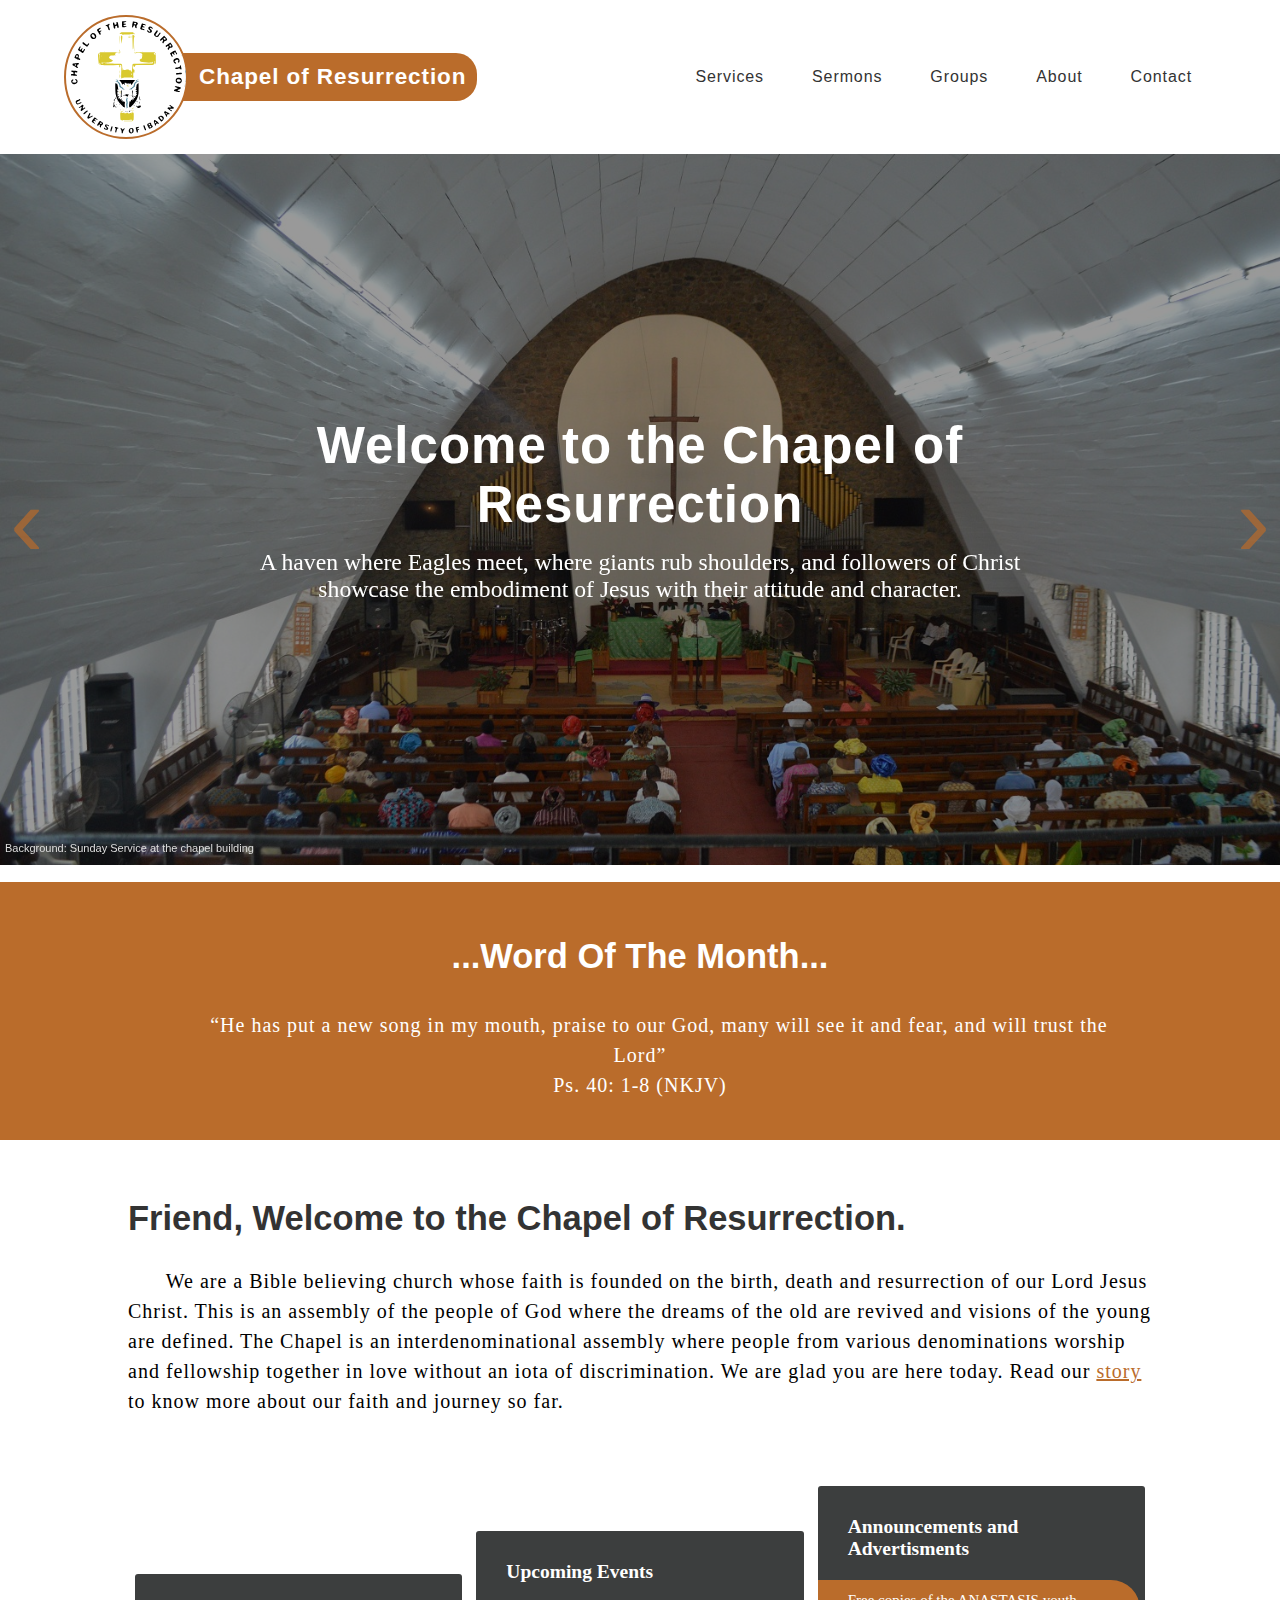
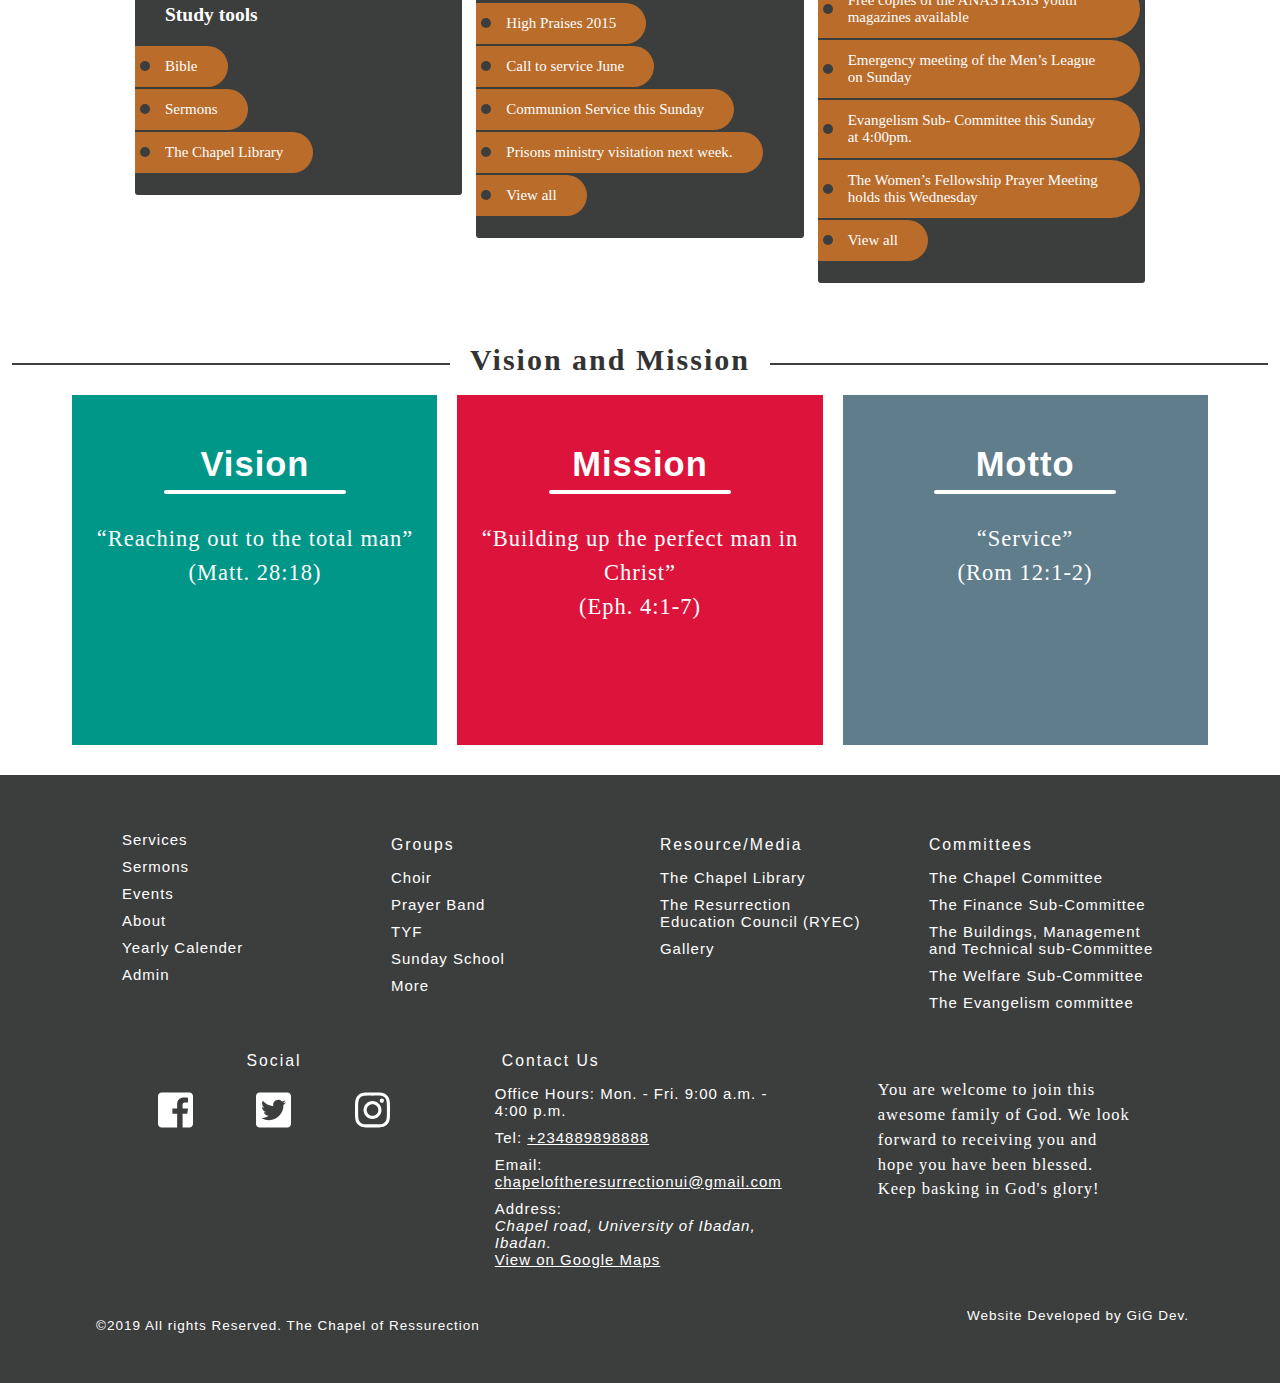
==== index.html @ 7e31c8c4 "new update to responsiveness." ====
<!DOCTYPE html>
<html lang="en">
<head>
    <meta charset="UTF-8">
    <meta name="viewport" content="width=device-width, initial-scale=1.0">
    <meta http-equiv="X-UA-Compatible" content="ie=edge">
    <link rel="icon" href="./imgs/logos/chapel-logo-transparent.png" />
    <link rel="stylesheet" href="./plugins/owlcarousel/assets/owl.carousel.css">
    <link rel="stylesheet" href="./plugins/owlcarousel/assets/owl.carousel.min.css">
    <link rel="stylesheet" href="./plugins/owlcarousel/assets/owl.theme.default.min.css">
    <link rel="stylesheet" href="./home-style.css" type="text/css" />
    <title>Home | Chapel of Resurrection</title>
</head>
<body>
    <header class="flx-box-cntr" role="banner">
        <div class="container bigger flx-box-cntr flx-just-spc-btw flx-align-c tdn">
            <a href="" id="home" class="flx-box-cntr flx-align-c tdn clr-333">
                <img src="./imgs/logos/chapel-logo-vector.svg" alt="Chapel of Resurrection's  logo" width="120px" height="auto">
                <h1>Chapel of Resurrection</h1>
            </a>

            <input type="checkbox"class="ssoc" id="nav_activator"/>
            <span class="ssoc"><label class="menu-bar" for="nav_activator"></label></span>

            <nav id="main-nav"> 
                <ul class="flx-box-cntr">
                    <li><a href="./services/services.html">Services</a></li>
                    <li><a href="./sermons/sermons.html">Sermons</a></li>
                    <li><a href="./groups/groups.html">Groups</a></li>
                    <li><a href="./about/about.html">About</a></li>
                    <li><a href="#contact">Contact</a></li>
                </ul>
            </nav>
        </div>
    </header>

    <main>
        <section id="intro-banner" class="owl-carousel flx-box-cntr pos-rel">
            <div class="slide-item flx-box-cntr" id="intro-welcome">
                <div class="container mrgn-aut tac">
                        <h2 class="clr-white fz-4 sigma pos-rel mrgn-aut ltr-spc-1">Welcome to the Chapel of Resurrection</h2>
                        <p class="mrgn-aut">A haven where Eagles meet, where giants rub shoulders, and followers of Christ showcase the embodiment of Jesus with their attitude and character.</p>
                </div>
                <div class="image-info">
                    <p>Background: Sunday Service at the chapel building</p>
                </div>
            </div>
            <div class="slide-item flx-box-cntr" id="intro-faith">
                <div class="container bigger flx-box-cntr flx-align-c flx-just-spc-btw flx-dir-row in-flx-grw-1">
                    <div class="message mx-wid-50">
                        <h2>Our Faith...</h2>
                        <p class="pos-rel">We are a Bible believing church whose faith is founded on the birth, death, and resurrection of our Lord Jesus Christ. <a href="#welcome-message" class="">Read more below.</a><img src="./imgs/svgs/long-arrow-alt-down.svg" alt="go down" height="20px" /></p>
                    </div>
    
                    <div class="intro-extra basic-padd-20">
                        <table class="quicksand">
                            <thead>
                                <tr>
                                    <th class="fz-2">Services</th>
                                </tr>
                            </thead>
    
                            <tbody>
                                <tr>
                                    <th>Sunday</th>
                                    <td>07:30 a.m. - Holy Communion Service<br />10:00 a.m. - Morning Service<br />04:30 p.m. - Boys’ & Girls’ Brigade Meeting<br />05:00 p.m. - Evening Service in Yoruba</td>
                                </tr>
                                <tr>
                                    <th>Monday</th>
                                    <td>06:30 p.m. - Choir Pratice</td>
                                </tr>
                                <tr>
                                    <th>Tuesday</th>
                                    <td>05:00 p.m. - Bible Study(Youth)<br />05:00 p.m. - Intercessory Prayer Band Meeting</td>
                                </tr>
                                <tr>
                                    <th>Wednesday</th>
                                    <td>04:30 p.m. - Boys’ &Girls’ Brigade Meeting<br />06:00 p.m. - Corporate Prayer Meeting</td>
                                </tr>
                                <tr>
                                    <th>Friday</th>
                                    <td>04:00 p.m. - The Youth Forum Activity Sub-Group Meetings<br />06:00 p.m. - Choir Practice<br />11:00 p.m. - Night Vigil (Last Friday of the Month)</td>
                                </tr>
                                <tr>
                                    <th>Saturday</th>
                                    <td>03:30 p.m. - The Youth Forum Corporate Fellowship<br />05:00 p.m. - The Guild of Ushers Meeting</td>
                                </tr>
                            </tbody>
                        </table>
                    </div>

                    <div class="image-info">
                        <p>Background: Mummy Adelowo teaching the Church during a Bible study session</p>
                    </div>
                </div>
            </div>
            <div class="slide-item flx-box-cntr" id="intro-services">
                <div class="container bigger flx-box-cntr flx-align-c flx-just-spc-btw tdn in-flx-grw-1">
                    <div class="message">
                        <h2>Service</h2>
                        <p> The motto of the Chapel is &ldquo;Service&rdquo; (Rom 12:1-2). Service has been the driving force of our church community for many years now. Here are some of groups and societies under our banner.</p>
                    </div>
        
                    <div class="intro-extra basic-padd-20 quicksand" id="groups-list">
                        <h3 class="fz-2">Ministry Groups</h3>
                        <ul class="flx-box-cntr">
                            <li><a href="#">Choir</a></li>
                            <li><a href="#">Prisons</a></li>
                            <li><a href="#">Welfare</a></li>
                            <li><a href="#">Soccial Affairs</a></li>
                            <li><a href="#">Women’s Fellowship</a></li>
                            <li><a href="#">The Youth Forum</a></li>
                        </ul>
                        <h3 class="fz-2">Societies</h3>
                        <ul class="flx-box-cntr">
                            <li><a href="#">The Youth Forum</a></li>
                            <li><a href="#">The Sunday School</a></li>
                            <li><a href="#">The Women’s League</a></li>
                            <li><a href="#">The Men’s League</a></li>
                            <li><a href="#">The Resurrection Lilies</a></li>
                            <li><a href="#">The Resurrection Morning Star</a></li>
                            <li><a href="#">The Women’s Fellowship</a></li>
                            <li><a href="#">The Army of God Against Bribery and Corruption</a></li>
                            <li><a href="#">Egbe Oore-Ofe Jesu</a></li>
                            <!-- <li><a href="#"></a></li>
                            <li><a href="#"></a></li> -->
                        </ul>
                    </div>

                    <div class="image-info">
                        <p>Background: Choristers singing during choir practice</p>
                    </div>
                </div>
            </div>
        </section>
        <section id="season-word" class="basic-padd-20 bg-pri-clr clr-white tac">
            <div class="container">
                <h3 class="heading">...Word Of The Month...</h3>
                <p class="article quicksand">&ldquo;He has put a new song in my mouth, praise to our God, many will see it and fear, and will trust the Lord&rdquo;<br />Ps. 40: 1-8 (NKJV)</p>
            </div>
        </section>
        <article id="welcome-message" class="padd-top-bottom-30">
            <div class="container">
                    <h2 class="fz-2-3 clr-333 ">Friend, Welcome to the Chapel of Resurrection.</h2>
                    <p class="article ">We are a Bible believing church whose faith is founded on the birth, death and resurrection of our Lord Jesus Christ. This is an assembly of the people of God where the dreams of the old are revived and visions of the young are defined. The Chapel is an interdenominational assembly where people from various denominations worship and fellowship together in love without an iota of discrimination. We are glad you are here today. Read our <a href="./about.html">story</a> to know more about our faith and journey so far.</p> 
            </div>
        </article>
        <section id="section-blocks">
            <div class="container flx-box-cntr flx-just-spc-arnd flx-align-c in-flx-grw-1 tdn quicksand">
                <div class="card">
                    <h3 class="quicksand">Study tools</h3>
                    <nav class="section-blocks-navs">
                        <ul>
                            <li><a href="#">Bible</a></li>
                            <li><a href="#">Sermons</a></li>
                            <li><a href="#">The Chapel Library</a></li>
                        </ul>
                    </nav>
                </div>
                <div class="card">
                        <h3 class="quicksand">Upcoming Events</h3>
                        <nav class="section-blocks-navs">
                            <ul>
                                <li><a href="#">High Praises 2015</a></li>
                                <li><a href="#">Call to service June</a></li>
                                <li><a href="#">Communion Service this Sunday</a></li>
                                <li><a href="#">Prisons ministry visitation next week.</a></li>
                                <li><a href="#">View all</a></li>
                            </ul>
                        </nav>
                </div>
                <div class="card">
                        <h3 class="quicksand">Announcements and Advertisments</h3>
                        <nav class="section-blocks-navs">
                            <ul>
                                <li><a href="#">Free copies of the ANASTASIS youth magazines available</a></li>
                                <li><a href="#">Emergency meeting of the Men’s League on Sunday</a></li>
                                <li><a href="#">Evangelism Sub- Committee this Sunday at 4:00pm.
                                </a></li>
                                <li><a href="#">The Women’s Fellowship Prayer Meeting holds this Wednesday</a></li>
                                <li><a href="#">View all</a></li>
                            </ul>
                        </nav>
                </div>
            </div>
        </section>        
    </main>

    <aside id="mission-banner" class="basic-padd-20 pos-rel" role="banner">
        <div class="container tac clr-white">
            <h2>Vision and Mission</h2>
            <div class="flx-box-cntr flx-jstf-c in-flx-grw-1 tdn">
                <div class="boxes flx-bas-30" id="vision">
                    <h3>Vision</h3>
                    <p class="article">&ldquo;Reaching out to the total man&rdquo;<br /> (Matt. 28:18) </p>
                    <p id="" class="article mission-description">Lorem ipsum dolor sit amet consectetur adipisicing elit. Consequatur tempore facilis cupiditate tenetur iusto, a officiis officia</p>
                </div>
                <div class="boxes flx-bas-30" id="mission">
                    <h3>Mission</h3>
                    <p class="article">&ldquo;Building up the perfect man in Christ&rdquo;<br /> (Eph. 4:1-7) </p>
                    <p class="article mission-description">Lorem ipsum dolor sit amet consectetur adipisicing elit. Libero adipisci ab incidunt unde ducimus corrupti sint tempore sequi vero impedit.</p>
                </div>
                <div class="boxes flx-bas-30" id="motto">
                    <h3>Motto</h3>
                    <p class="article">&ldquo;Service&rdquo;<br /> (Rom 12:1-2)</p>
                    <p class="article mission-description">Service has been the driving force of our church community for many years now. Lorem ipsum dolor sit amet consectetur. </p>
                </div>
            </div>
        </div>
    </aside>

    <footer>
        <div class="container bigger tdn">
            <div>
                <nav>
                    <ul class="flx-box-cntr flx-just-spc-btws">
                        <li class="nav-block">
                            <ul>
                                <li><a href="./services/services.html">Services</a></li>
                                <li><a href="./sermons/sermons.html">Sermons</a></li>
                                <li><a href="./events/events.html">Events</a></li>
                                <li><a href="./about/about.html">About</a></li>
                                <li><a href="./about/yearly-calender.html">Yearly Calender</a></li>
                                <li><a href="./admin/admin.html">Admin</a></li>
                            </ul>
                        </li>
                        <li class="nav-block">
                            <h4>Groups</h4>
                            <ul>
                                <li><a href="./groups/choir.html">Choir</a></li>
                                <li><a href="./groups/prayer-band.html">Prayer Band</a></li>
                                <li><a href="./groups/tyf.html">TYF</a></li>
                                <li><a href="./groups/sunday-school.html">Sunday School</a></li>
                                <li><a href="./groups/groups.html">More</a></li>
                            </ul>
                        </li>
                        <li class="nav-block">
                            <h4>Resource/Media</h4>
                            <ul>
                                <li><a href="./media/library.html">The Chapel Library</a></li>
                                <li><a href="./media/ryec.html">The Resurrection Education Council (RYEC)</a></li>
                                <li><a href="./media/gallery.html">Gallery</a></li>
                            </ul>
                        </li>
                        <li class="nav-block">
                            <h4>Committees</h4>
                            <ul>
                                <li><a href="./commitees/chapel-commitee.html">The Chapel Committee</a></li>
                                <li><a href="./commitees/finance-commitee.html">The Finance Sub-Committee</a></li>
                                <li><a href="./commitees/bmtc.html">The Buildings, Management and Technical sub-Committee</a></li>
                                <li><a href="./commitees/welfare-commiteee.html">The Welfare Sub-Committee</a></li>
                                <li><a href="./commitees/evangelism-commitee.html">The Evangelism committee</a></li>
                            </ul>
                        </li>
                    </ul>
                </nav>
                <ul class="flx-box-cntr flx-just-spc-arnd" id="social-contact-message">
                    <li id="social">
                        <h4 class="tac">Social</h4>
                        <ul class="flx-box-cntr flx-just-spc-arnd">
                            <li id="facebook">
                                <a href="#">
                                    <svg xmlns="http://www.w3.org/2000/svg"  viewBox="0 0 448 512" width="35px"><path d="M448 80v352c0 26.5-21.5 48-48 48h-85.3V302.8h60.6l8.7-67.6h-69.3V192c0-19.6 5.4-32.9 33.5-32.9H384V98.7c-6.2-.8-27.4-2.7-52.2-2.7-51.6 0-87 31.5-87 89.4v49.9H184v67.6h60.9V480H48c-26.5 0-48-21.5-48-48V80c0-26.5 21.5-48 48-48h352c26.5 0 48 21.5 48 48z"/></svg>
                                </a>
                            </li>
                            <li id="twitter">
                                <a href="#">
                                    <svg xmlns="http://www.w3.org/2000/svg" viewBox="0 0 448 512" width="35px"><path d="M400 32H48C21.5 32 0 53.5 0 80v352c0 26.5 21.5 48 48 48h352c26.5 0 48-21.5 48-48V80c0-26.5-21.5-48-48-48zm-48.9 158.8c.2 2.8.2 5.7.2 8.5 0 86.7-66 186.6-186.6 186.6-37.2 0-71.7-10.8-100.7-29.4 5.3.6 10.4.8 15.8.8 30.7 0 58.9-10.4 81.4-28-28.8-.6-53-19.5-61.3-45.5 10.1 1.5 19.2 1.5 29.6-1.2-30-6.1-52.5-32.5-52.5-64.4v-.8c8.7 4.9 18.9 7.9 29.6 8.3a65.447 65.447 0 0 1-29.2-54.6c0-12.2 3.2-23.4 8.9-33.1 32.3 39.8 80.8 65.8 135.2 68.6-9.3-44.5 24-80.6 64-80.6 18.9 0 35.9 7.9 47.9 20.7 14.8-2.8 29-8.3 41.6-15.8-4.9 15.2-15.2 28-28.8 36.1 13.2-1.4 26-5.1 37.8-10.2-8.9 13.1-20.1 24.7-32.9 34z"/></svg>
                                </a>
                            </li>
                            <li id="instagram">
                                <a href="#">
                                    <svg xmlns="http://www.w3.org/2000/svg" viewBox="0 0 448 512" width="35px"><path d="M224.1 141c-63.6 0-114.9 51.3-114.9 114.9s51.3 114.9 114.9 114.9S339 319.5 339 255.9 287.7 141 224.1 141zm0 189.6c-41.1 0-74.7-33.5-74.7-74.7s33.5-74.7 74.7-74.7 74.7 33.5 74.7 74.7-33.6 74.7-74.7 74.7zm146.4-194.3c0 14.9-12 26.8-26.8 26.8-14.9 0-26.8-12-26.8-26.8s12-26.8 26.8-26.8 26.8 12 26.8 26.8zm76.1 27.2c-1.7-35.9-9.9-67.7-36.2-93.9-26.2-26.2-58-34.4-93.9-36.2-37-2.1-147.9-2.1-184.9 0-35.8 1.7-67.6 9.9-93.9 36.1s-34.4 58-36.2 93.9c-2.1 37-2.1 147.9 0 184.9 1.7 35.9 9.9 67.7 36.2 93.9s58 34.4 93.9 36.2c37 2.1 147.9 2.1 184.9 0 35.9-1.7 67.7-9.9 93.9-36.2 26.2-26.2 34.4-58 36.2-93.9 2.1-37 2.1-147.8 0-184.8zM398.8 388c-7.8 19.6-22.9 34.7-42.6 42.6-29.5 11.7-99.5 9-132.1 9s-102.7 2.6-132.1-9c-19.6-7.8-34.7-22.9-42.6-42.6-11.7-29.5-9-99.5-9-132.1s-2.6-102.7 9-132.1c7.8-19.6 22.9-34.7 42.6-42.6 29.5-11.7 99.5-9 132.1-9s102.7-2.6 132.1 9c19.6 7.8 34.7 22.9 42.6 42.6 11.7 29.5 9 99.5 9 132.1s2.7 102.7-9 132.1z"/></svg>
                                </a>
                            </li>
                        </ul>
                    </li>
                    <li  id="contact">
                        <ul>
                            <h4 class="">Contact Us</h4>
                            <li>Office Hours: Mon. -  Fri. 9:00 a.m. - 4:00 p.m.</li>
                            <li>Tel: <a href="tel:+234889898888" class="tdu">+234889898888</a></li>
                            <li>Email: <a href="mailto:chapeloftheresurrectionui@gmail.com" target="_blank">chapeloftheresurrectionui@gmail.com</a></li>
                            <li>Address: <address>Chapel road, University of Ibadan, Ibadan.</address><a href="https://goo.gl/maps/64yTCGgYAiYQZiry5" target="_blank" class="tdu">View on Google Maps</a></li>
                        </ul>
                    </li>
                    <li id="footer-message">
                        <p class="quicksand">You are welcome to join this awesome family of God. We look forward to receiving you and hope you have been blessed. Keep basking in God's glory!</p>
                    </li>
                </ul>
                <div id="copyright">
                    <ul class="flx-box-cntr flx-just-spc-btw pos-rel">
                        <li id="developer-contact"><a href="#">Website Developed by GiG Dev.</a></li>
                        <li>&copy;2019 All rights Reserved. The Chapel of Ressurection</li>
                    </ul>
                </div>
            </div>
        </div>
        <script src="./plugins/owlcarousel/jquery.min.js"></script>
        <script src="./plugins/owlcarousel/owl.carousel.min.js"></script>
        <script src="./plugins/owlcarousel/owl.animate.js"></script>
        <script>
            $(document).ready(function(){
                $(".owl-carousel").owlCarousel();
            });
            $('.owl-carousel').owlCarousel({
                margin:0,
                loop:true,
                autoWidth:true,
                items:1,
                dots:true,
                mouseDrag: false,
                autoplay: false,
                autoplaySpeed: .2,
                autoplayTimeout: 7000,
                autoplayHoverPause:true,
                // fluidSpeed:true,
                animateOut: 'fadeOut',
                // smartSpeed: 4500,
                startPosition: "#intro-faith",
                nav:true,
                dots:true
            })
        </script>
    </footer>
</body>
</html>
---- home-style.css ----
@import url("./styles/header-footer-style.css");
@import url("./styles/universal-style.css");
@import url("./styles/typography.css");

#intro-banner {
    padding: 0;
    color: white;
    /* min-height: 73vh; */
    /* min-height: 73vh;
    max-height: 75vh; */
}
.slide-item {
    width: 100vw;
    /* min-height: 73vh; */
    /* max-height: 75vh; */
    height: 100%;
    /* padding: 20px 0; */
    padding: 0;
    background-blend-mode: saturation;
    background-size: cover;
    /* background-image: linear-gradient(45deg, cadetblue, teal); */
    background-color: rgba(0,0,0,.4);
    background-position: center;
    z-index: 2;
    position: absolute;
    top: 0;bottom: 0;
    right: 0; left: 0;
}

.slide-item h2 {
    font-size: 3em;
}

.slide-item p {
    font-family: quicksand;
    font-size: 1.58em;
    max-width: 800px;
}

.slide-item#intro-welcome {
    background-image: url("./imgs/sunday-service.JPG");
}

.slide-item#intro-faith {
    background-image: url("./imgs/bible-study-session.JPG");
}

.slide-item#intro-services {
    background-image: url("./imgs/choir-practice-session.JPG");
}

/* .slide-item:nth-of-type(1) .container {
    padding-right: 50px;
} */

.slide-item:nth-of-type(1) h2{
    max-width: 700px;
    padding-bottom: 15px;
    font-size: 3.4em;
}

.slide-item:not(#intro-welcome) .message {
    max-width: 43%;
    /* height: 100%; */
}

.slide-item:not(#intro-welcome) h2 {
    display: inline-block;
    padding: 0;
    margin: 0;
    letter-spacing: 1px;
}

.slide-item:not(#intro-welcome) h3 {
    display: inline-block;
    margin-top: 10px;
    margin-bottom: 10px;
    /* box-shadow: 0 7px 0 white; */
}

.slide-item .intro-extra {
    background: rgba(0, 0, 0, .45);
    border-radius: 10px;
    max-width: 610px;
}

.slide-item table {
    line-height: 30px;
}

.slide-item table td {
    padding: 5px;
}

.slide-item .intro-extra {
    font-size: 110%;
    
}

.slide-item table thead th {
    font-weight: 50;
    padding-bottom: 20px;
}

.slide-item table tbody tr:nth-child(odd) {
    background: rgba(888,888,888,.1);
}

.slide-item #groups-list a {
    display: inline-block;
    padding: 10px 20px;
    margin: 5px;
    border: 2px solid white;
    border-radius: 15px;
}

.slide-item #groups-list a:hover {
    color: var(--pri-clr);
    background: white;
}

.slide-item .intro-extra#groups-list,
.slide-item#intro-faith .intro-extra {
    flex-basis: 47%;
}

img[alt="go down"] {
    /* animation: point-down 1s ease-in-out infinite; */
    transition: all ease-in-out 250ms;
    padding-left: 10px;
    display: inline-block !important;
    width: auto !important;
    height: .8em;
    position: absolute;
    margin-top: 7px;
}

a:hover+img[alt="go down"] {
    animation: point-down 1s ease-in-out infinite;
}

.image-info {
    position: absolute;
    bottom: 0; left: 5px;
    font-family: sans-serif;
}

.image-info p {
    font-size: 11px;
    /* letter-spacing: 1px; */
    font-weight: lighter;
    font-family: sans-serif;
    text-orientation: italic;
    color: #ddd;
}

@keyframes point-down {
    0% {
        margin-top: 10px;
    }

    50% {
        margin-top: -2px;
    }

    100% {
        margin-top: 10px;
    }
}

/* Owl carousel plugin Modification */

.owl-carousel .owl-item {
    min-height: 79vh !important;
    width: 100vw !important;
}

.owl-nav {
    position: absolute;
    top: 49%;
    color: var(--pri-clr);
    font-size: 100px;
    line-height: 20px;
    display: flex;
    width: 100%;
    justify-content: space-between;
    padding: 0 10px;
    box-sizing: border-box;
    height: 0;
    opacity: .7;
}

.owl-nav button:hover span {
    color: #ff9800;
    transition: color ease-in-out 250ms;
}

.owl-nav button:focus {
    outline: none;
}

/* section blocks */
#section-blocks .container h3{
    font-size: 1.3em;
    margin-top: 0;
    padding: 30px;
    padding-bottom: 0px;
}

#section-blocks .container>* {
    flex-basis: 23%;
    color: white;
    background: var(--sec-clr);
    margin: 0 7px;
    margin-bottom: 10px;
    transition: all ease-in-out 250ms;
    border-radius: 3px;
    flex-shrink: 2;
    min-width: 240px;
}

#section-blocks .container>*:nth-child(3) {
    flex-shrink: 4;
    min-width: 300px;
}

#section-blocks .container a {
    display: inline-block;
    padding: 12px 30px;
    padding-right: 30px;
    border-radius: 0px 10000px 10000px 0;
    margin-bottom: 2px;
    max-width: 80%;
}

#section-blocks .container nav {
    padding-bottom: 20px;
}

#section-blocks .container nav li a {
    color: white;
    background: var(--pri-clr);
    position: relative;
}

#section-blocks .container nav li a:hover {
    background: unset;
}

#section-blocks .container a::before {
    content: "";
    position: absolute;
    top: 45%; left: 5px;
    top: calc(50% - 5px);
    width: 10px;
    height: 10px;
    background: var(--sec-clr);
    border-radius: 100%;
    transition: inherit;
}

#section-blocks .container nav li a:hover::before {
    background: var(--pri-clr);
}

@media(max-width: 1200px) {
    body {
        font-size: 14px;
    }

    header .container.bigger {
        width: 95%;
    }

    header nav li a {
        padding: 16px;
    }

    #intro-banner .container.bigger {
        width: 93%;
    }
    .slide-item .intro-extra {
        padding: 10px;
    }

    .slide-item #groups-list a {
        padding: 10px 15px;
    }

    .slide-item:nth-of-type(1) h2 {
        font-size: 3em;
    }

    .slide-item table {
        line-height: 25px;
    }
}

@media(max-width: 1000px) {
    #intro-banner .container {
        flex-direction: column;
        justify-content: center;
    }

    #intro-banner .container>* {
        flex-grow: unset;
    }

    .slide-item:not(#intro-welcome) .message {
        max-width: 90%;
    }

    .slide-item .message {
        text-align: center;
        font-size: .7em;
    }

    .slide-item .intro-extra {
        max-width: unset;
    }    

    #section-blocks .container {
        align-items: stretch;
    }
}

@media(max-width: 768px)  {
    .container {
        width: 93%;
    }
}

@media(max-width: 650px) {
    .slide-item .intro-extra {
        display: none;
    }

    .slide-item .message {
        text-align: center;
        font-size: unset;
    }

    .owl-carousel .owl-item {
        min-height: 55vh !important;
    }

    .owl-nav {
        padding: 0 2px;
        /* font-size: 16px; */
    }
}
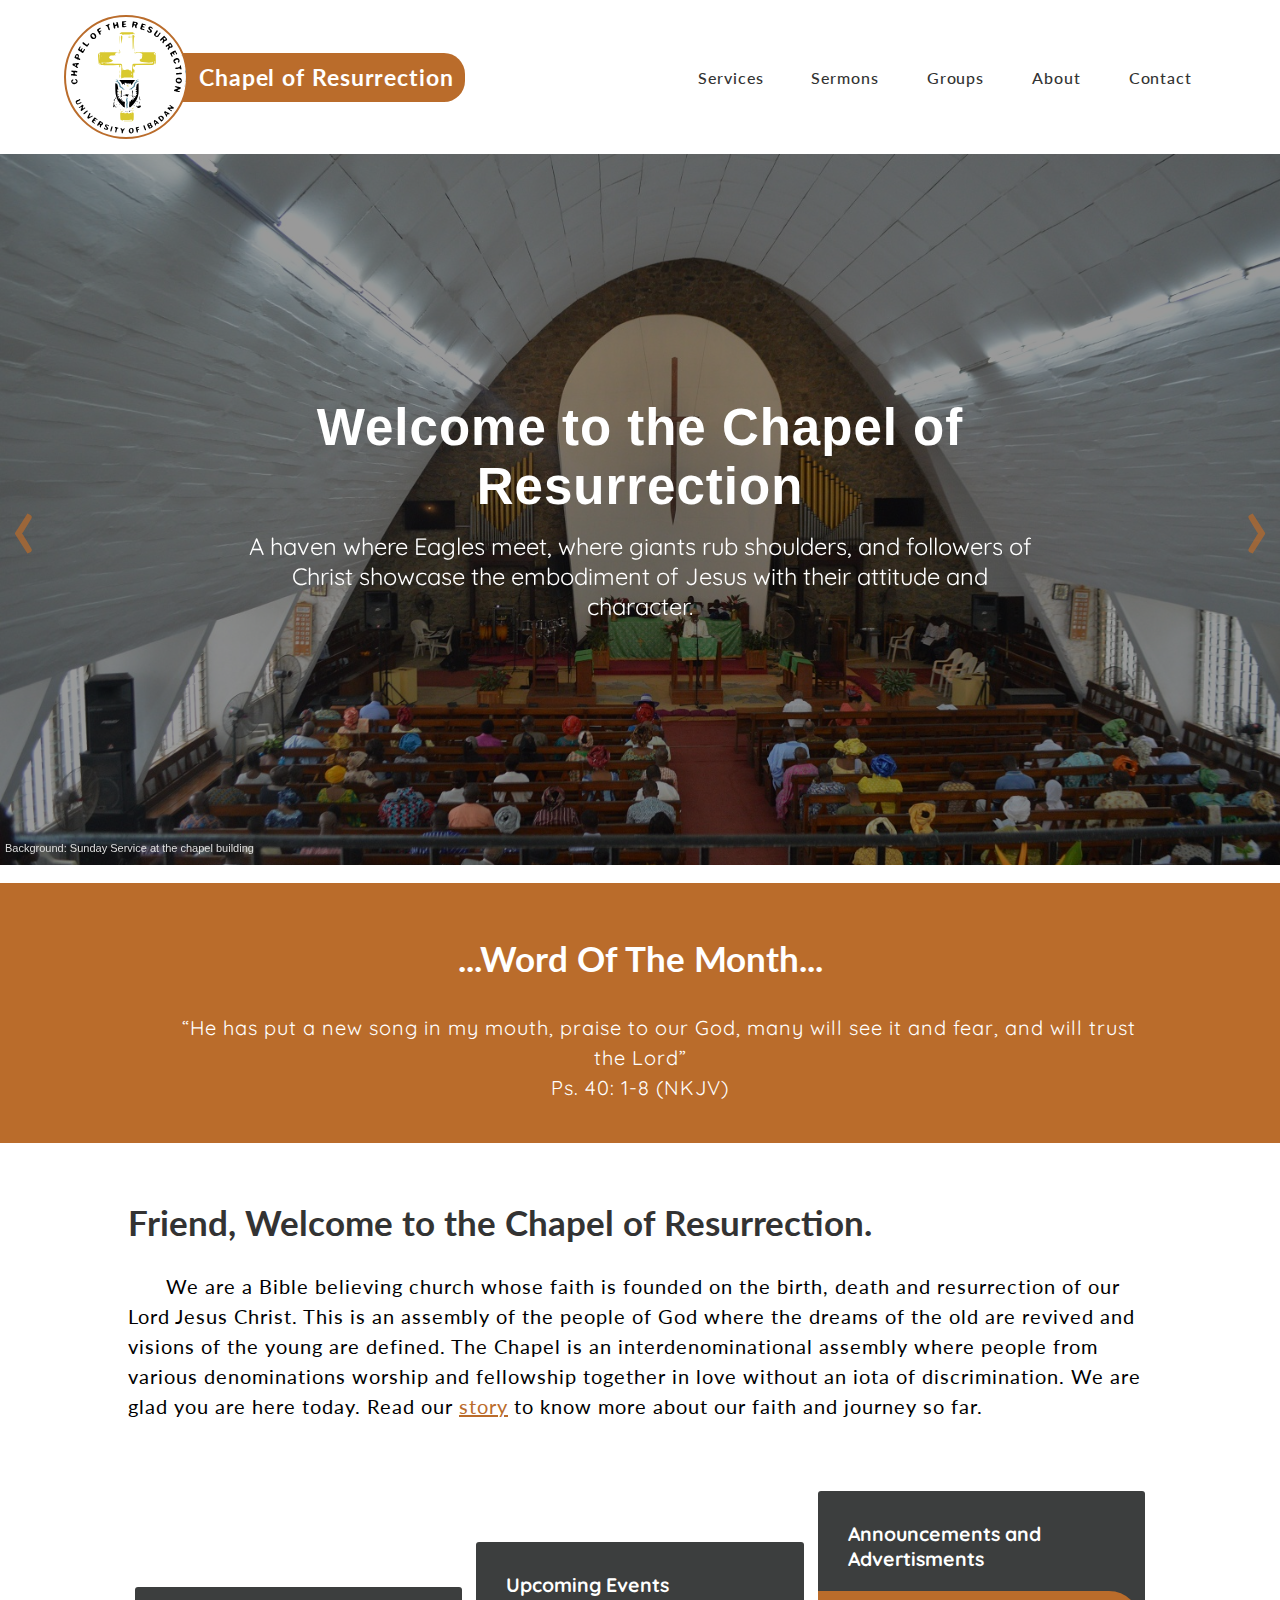
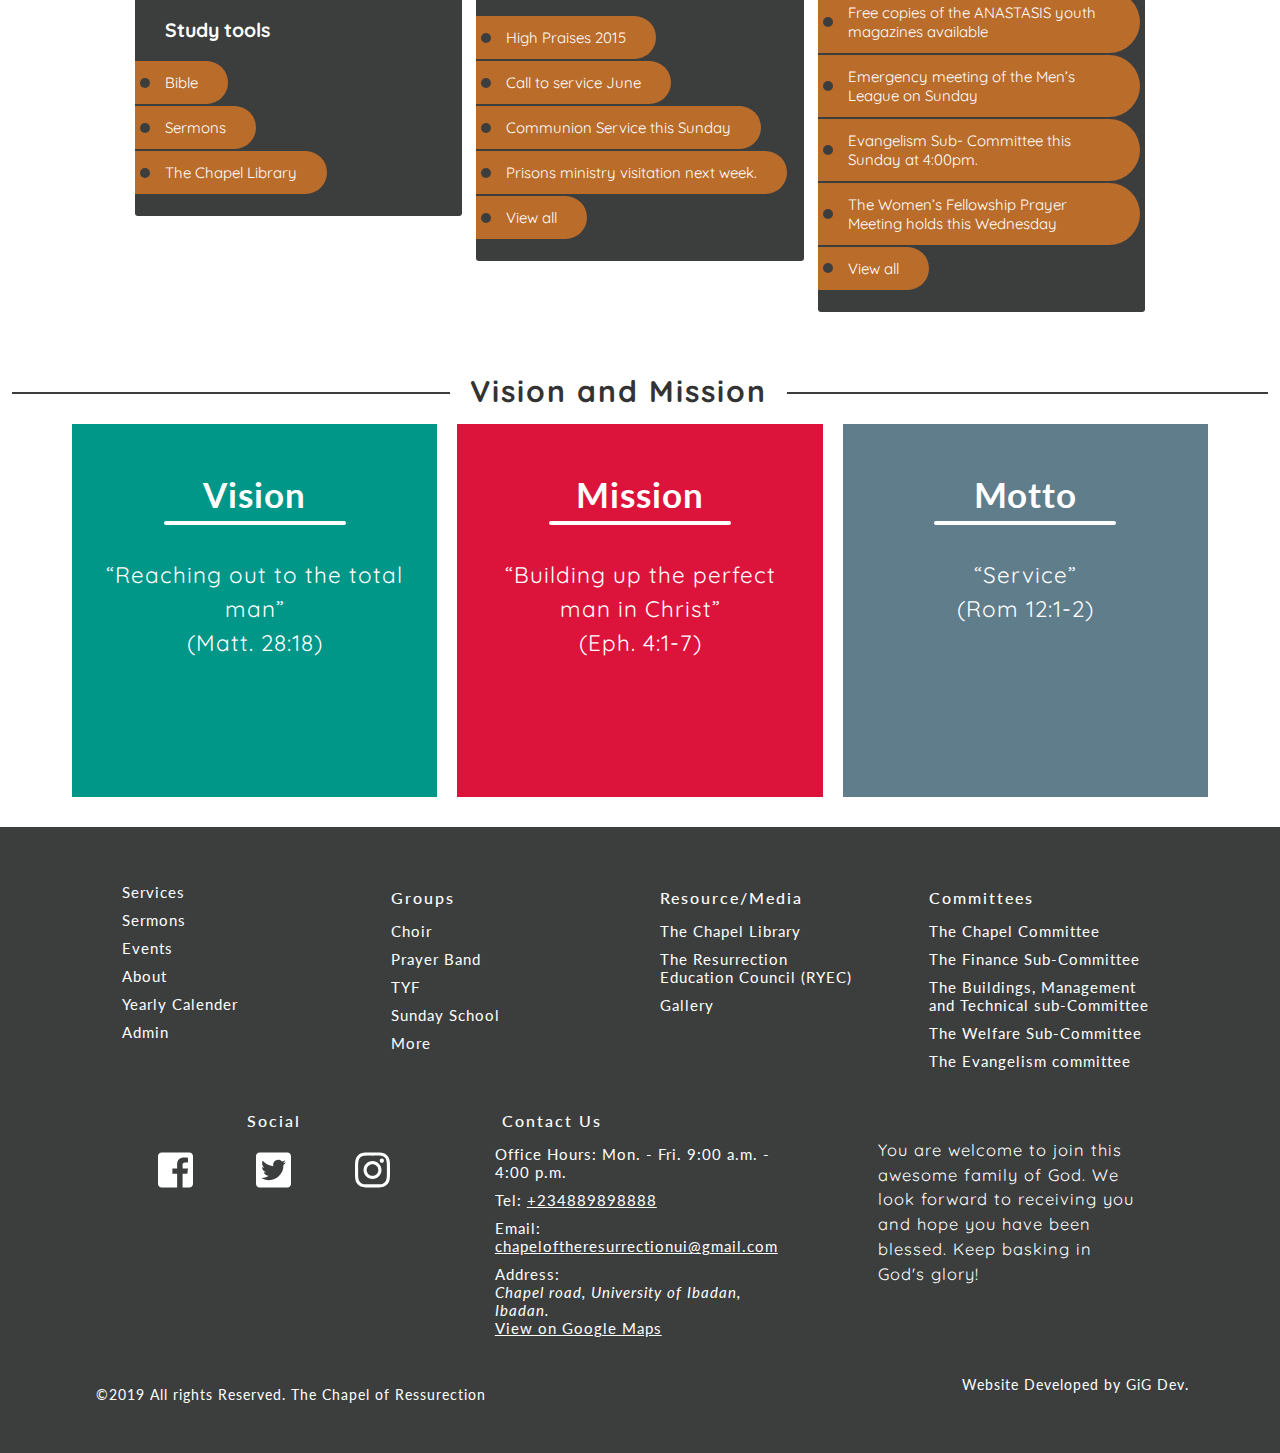
==== commit 6112c3fd: "updating for font-uniformity accross multiple devices" ====
--- a/index.html
+++ b/index.html
@@ -4,18 +4,19 @@
     <meta charset="UTF-8">
     <meta name="viewport" content="width=device-width, initial-scale=1.0">
     <meta http-equiv="X-UA-Compatible" content="ie=edge">
-    <link rel="icon" href="./imgs/logos/chapel-logo-transparent.png" />
+    <link rel="icon" href="https://prof2k.github.io/chapel-of-resurrection/imgs/logos/chapel-logo-transparent.png" />
     <link rel="stylesheet" href="./plugins/owlcarousel/assets/owl.carousel.css">
     <link rel="stylesheet" href="./plugins/owlcarousel/assets/owl.carousel.min.css">
     <link rel="stylesheet" href="./plugins/owlcarousel/assets/owl.theme.default.min.css">
+    <link href="https://fonts.googleapis.com/css?family=Lato|Quicksand&display=swap" rel="stylesheet">
     <link rel="stylesheet" href="./home-style.css" type="text/css" />
     <title>Home | Chapel of Resurrection</title>
 </head>
 <body>
     <header class="flx-box-cntr" role="banner">
         <div class="container bigger flx-box-cntr flx-just-spc-btw flx-align-c tdn">
-            <a href="" id="home" class="flx-box-cntr flx-align-c tdn clr-333">
-                <img src="./imgs/logos/chapel-logo-vector.svg" alt="Chapel of Resurrection's  logo" width="120px" height="auto">
+            <a href="https://prof2k.github.io/chapel-of-resurrection/index.html" id="home" class="flx-box-cntr flx-align-c tdn clr-333">
+                <img src="https://prof2k.github.io/chapel-of-resurrection/imgs/logos/chapel-logo-vector.svg" alt="Chapel of Resurrection's  logo" width="120px" height="auto">
                 <h1>Chapel of Resurrection</h1>
             </a>
 
@@ -24,10 +25,10 @@
 
             <nav id="main-nav"> 
                 <ul class="flx-box-cntr">
-                    <li><a href="./services/services.html">Services</a></li>
-                    <li><a href="./sermons/sermons.html">Sermons</a></li>
-                    <li><a href="./groups/groups.html">Groups</a></li>
-                    <li><a href="./about/about.html">About</a></li>
+                    <li><a href="https://prof2k.github.io/chapel-of-resurrection/services/services.html">Services</a></li>
+                    <li><a href="https://prof2k.github.io/chapel-of-resurrection/sermons/sermons.html">Sermons</a></li>
+                    <li><a href="https://prof2k.github.io/chapel-of-resurrection/groups/groups.html">Groups</a></li>
+                    <li><a href="https://prof2k.github.io/chapel-of-resurrection/about/about.html">About</a></li>
                     <li><a href="#contact">Contact</a></li>
                 </ul>
             </nav>
@@ -193,17 +194,17 @@
                 <div class="boxes flx-bas-30" id="vision">
                     <h3>Vision</h3>
                     <p class="article">&ldquo;Reaching out to the total man&rdquo;<br /> (Matt. 28:18) </p>
-                    <p id="" class="article mission-description">Lorem ipsum dolor sit amet consectetur adipisicing elit. Consequatur tempore facilis cupiditate tenetur iusto, a officiis officia</p>
+                    <p id="" class="article mission-description">&ldquo;And Jesus came and spake unto them, saying, All power is given unto me in heaven and in earth.&rdquo;<br />Matt. 28: 18</p>
                 </div>
                 <div class="boxes flx-bas-30" id="mission">
                     <h3>Mission</h3>
                     <p class="article">&ldquo;Building up the perfect man in Christ&rdquo;<br /> (Eph. 4:1-7) </p>
-                    <p class="article mission-description">Lorem ipsum dolor sit amet consectetur adipisicing elit. Libero adipisci ab incidunt unde ducimus corrupti sint tempore sequi vero impedit.</p>
+                    <p class="article mission-description">&ldquo;I therefore, the prisoner of the Lord, beseech you that ye walk worthy of the vocation wherewith ye are called. With all lowliness and meeknes, with longsuffering, forbearing one another in love.&rdquo;<br />Eph. 4: 1-2</p>
                 </div>
                 <div class="boxes flx-bas-30" id="motto">
                     <h3>Motto</h3>
                     <p class="article">&ldquo;Service&rdquo;<br /> (Rom 12:1-2)</p>
-                    <p class="article mission-description">Service has been the driving force of our church community for many years now. Lorem ipsum dolor sit amet consectetur. </p>
+                    <p class="article mission-description">&ldquo;And be not conformed to this world: but be ye transformed by the renewing of your mind, that ye may prove what is good, and acceptable, and perfect, will of God.<br />Rom. 12: 2</p>
                 </div>
             </div>
         </div>
@@ -216,40 +217,40 @@
                     <ul class="flx-box-cntr flx-just-spc-btws">
                         <li class="nav-block">
                             <ul>
-                                <li><a href="./services/services.html">Services</a></li>
-                                <li><a href="./sermons/sermons.html">Sermons</a></li>
-                                <li><a href="./events/events.html">Events</a></li>
-                                <li><a href="./about/about.html">About</a></li>
-                                <li><a href="./about/yearly-calender.html">Yearly Calender</a></li>
-                                <li><a href="./admin/admin.html">Admin</a></li>
+                                <li><a href="https://prof2k.github.io/chapel-of-resurrection/services/services.html">Services</a></li>
+                                <li><a href="https://prof2k.github.io/chapel-of-resurrection/sermons/sermons.html">Sermons</a></li>
+                                <li><a href="https://prof2k.github.io/chapel-of-resurrection/events/events.html">Events</a></li>
+                                <li><a href="https://prof2k.github.io/chapel-of-resurrection/about/about.html">About</a></li>
+                                <li><a href="https://prof2k.github.io/chapel-of-resurrection/about/yearly-calender.html">Yearly Calender</a></li>
+                                <li><a href="https://prof2k.github.io/chapel-of-resurrection/admin/admin.html">Admin</a></li>
                             </ul>
                         </li>
                         <li class="nav-block">
                             <h4>Groups</h4>
                             <ul>
-                                <li><a href="./groups/choir.html">Choir</a></li>
-                                <li><a href="./groups/prayer-band.html">Prayer Band</a></li>
-                                <li><a href="./groups/tyf.html">TYF</a></li>
-                                <li><a href="./groups/sunday-school.html">Sunday School</a></li>
-                                <li><a href="./groups/groups.html">More</a></li>
+                                <li><a href="https://prof2k.github.io/chapel-of-resurrection/groups/choir.html">Choir</a></li>
+                                <li><a href="https://prof2k.github.io/chapel-of-resurrection/groups/prayer-band.html">Prayer Band</a></li>
+                                <li><a href="https://prof2k.github.io/chapel-of-resurrection/groups/tyf.html">TYF</a></li>
+                                <li><a href="https://prof2k.github.io/chapel-of-resurrection/groups/sunday-school.html">Sunday School</a></li>
+                                <li><a href="https://prof2k.github.io/chapel-of-resurrection/groups/groups.html">More</a></li>
                             </ul>
                         </li>
                         <li class="nav-block">
                             <h4>Resource/Media</h4>
                             <ul>
-                                <li><a href="./media/library.html">The Chapel Library</a></li>
-                                <li><a href="./media/ryec.html">The Resurrection Education Council (RYEC)</a></li>
-                                <li><a href="./media/gallery.html">Gallery</a></li>
+                                <li><a href="https://prof2k.github.io/chapel-of-resurrection/media/library.html">The Chapel Library</a></li>
+                                <li><a href="https://prof2k.github.io/chapel-of-resurrection/media/ryec.html">The Resurrection Education Council (RYEC)</a></li>
+                                <li><a href="https://prof2k.github.io/chapel-of-resurrection/media/gallery.html">Gallery</a></li>
                             </ul>
                         </li>
                         <li class="nav-block">
                             <h4>Committees</h4>
                             <ul>
-                                <li><a href="./commitees/chapel-commitee.html">The Chapel Committee</a></li>
-                                <li><a href="./commitees/finance-commitee.html">The Finance Sub-Committee</a></li>
-                                <li><a href="./commitees/bmtc.html">The Buildings, Management and Technical sub-Committee</a></li>
-                                <li><a href="./commitees/welfare-commiteee.html">The Welfare Sub-Committee</a></li>
-                                <li><a href="./commitees/evangelism-commitee.html">The Evangelism committee</a></li>
+                                <li><a href="https://prof2k.github.io/chapel-of-resurrection/commitees/chapel-commitee.html">The Chapel Committee</a></li>
+                                <li><a href="https://prof2k.github.io/chapel-of-resurrection/commitees/finance-commitee.html">The Finance Sub-Committee</a></li>
+                                <li><a href="https://prof2k.github.io/chapel-of-resurrection/commitees/bmtc.html">The Buildings, Management and Technical sub-Committee</a></li>
+                                <li><a href="https://prof2k.github.io/chapel-of-resurrection/commitees/welfare-commiteee.html">The Welfare Sub-Committee</a></li>
+                                <li><a href="https://prof2k.github.io/chapel-of-resurrection/commitees/evangelism-commitee.html">The Evangelism committee</a></li>
                             </ul>
                         </li>
                     </ul>
--- a/home-style.css
+++ b/home-style.css
@@ -1,6 +1,6 @@
-@import url("./styles/header-footer-style.css");
-@import url("./styles/universal-style.css");
-@import url("./styles/typography.css");
+@import url("https://prof2k.github.io/chapel-of-resurrection/styles/header-footer-style.css");
+@import url("https://prof2k.github.io/chapel-of-resurrection/styles/universal-style.css");
+@import url("https://prof2k.github.io/chapel-of-resurrection/styles/typography.css");
 
 #intro-banner {
     padding: 0;
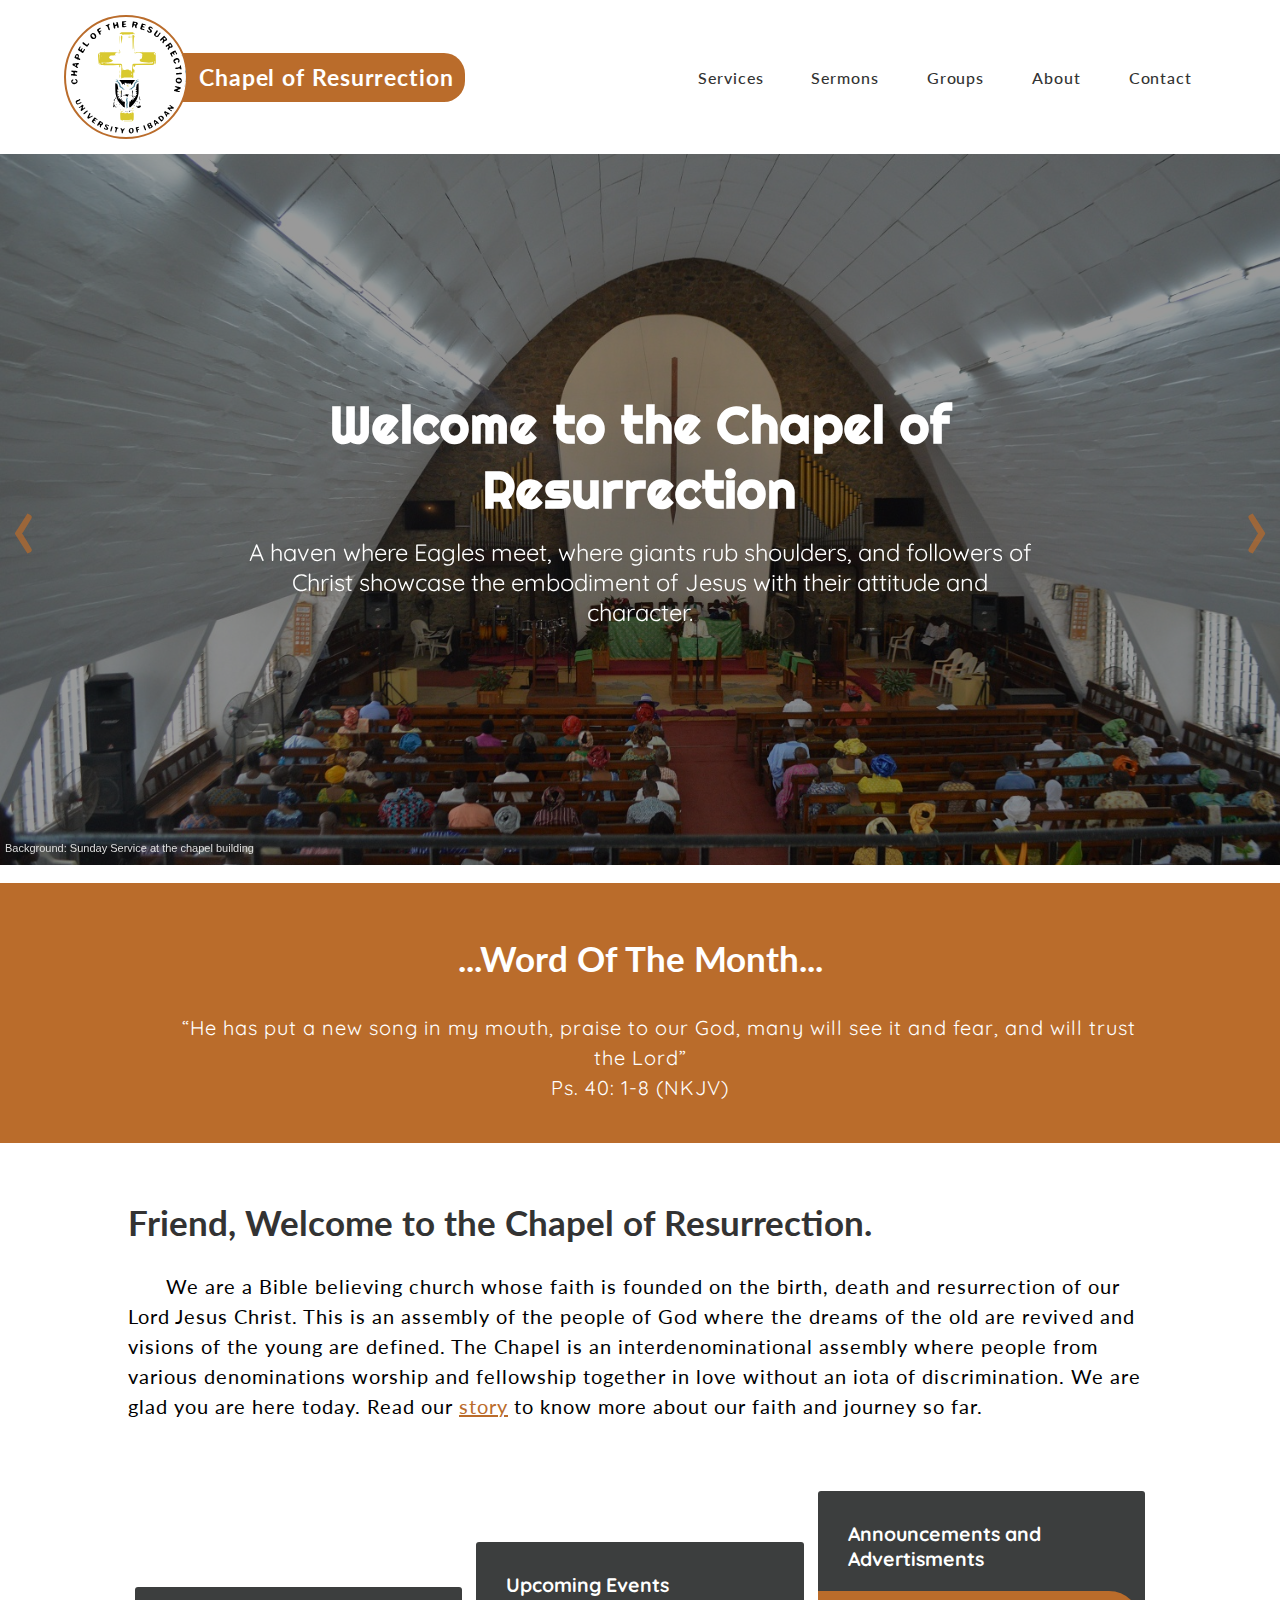
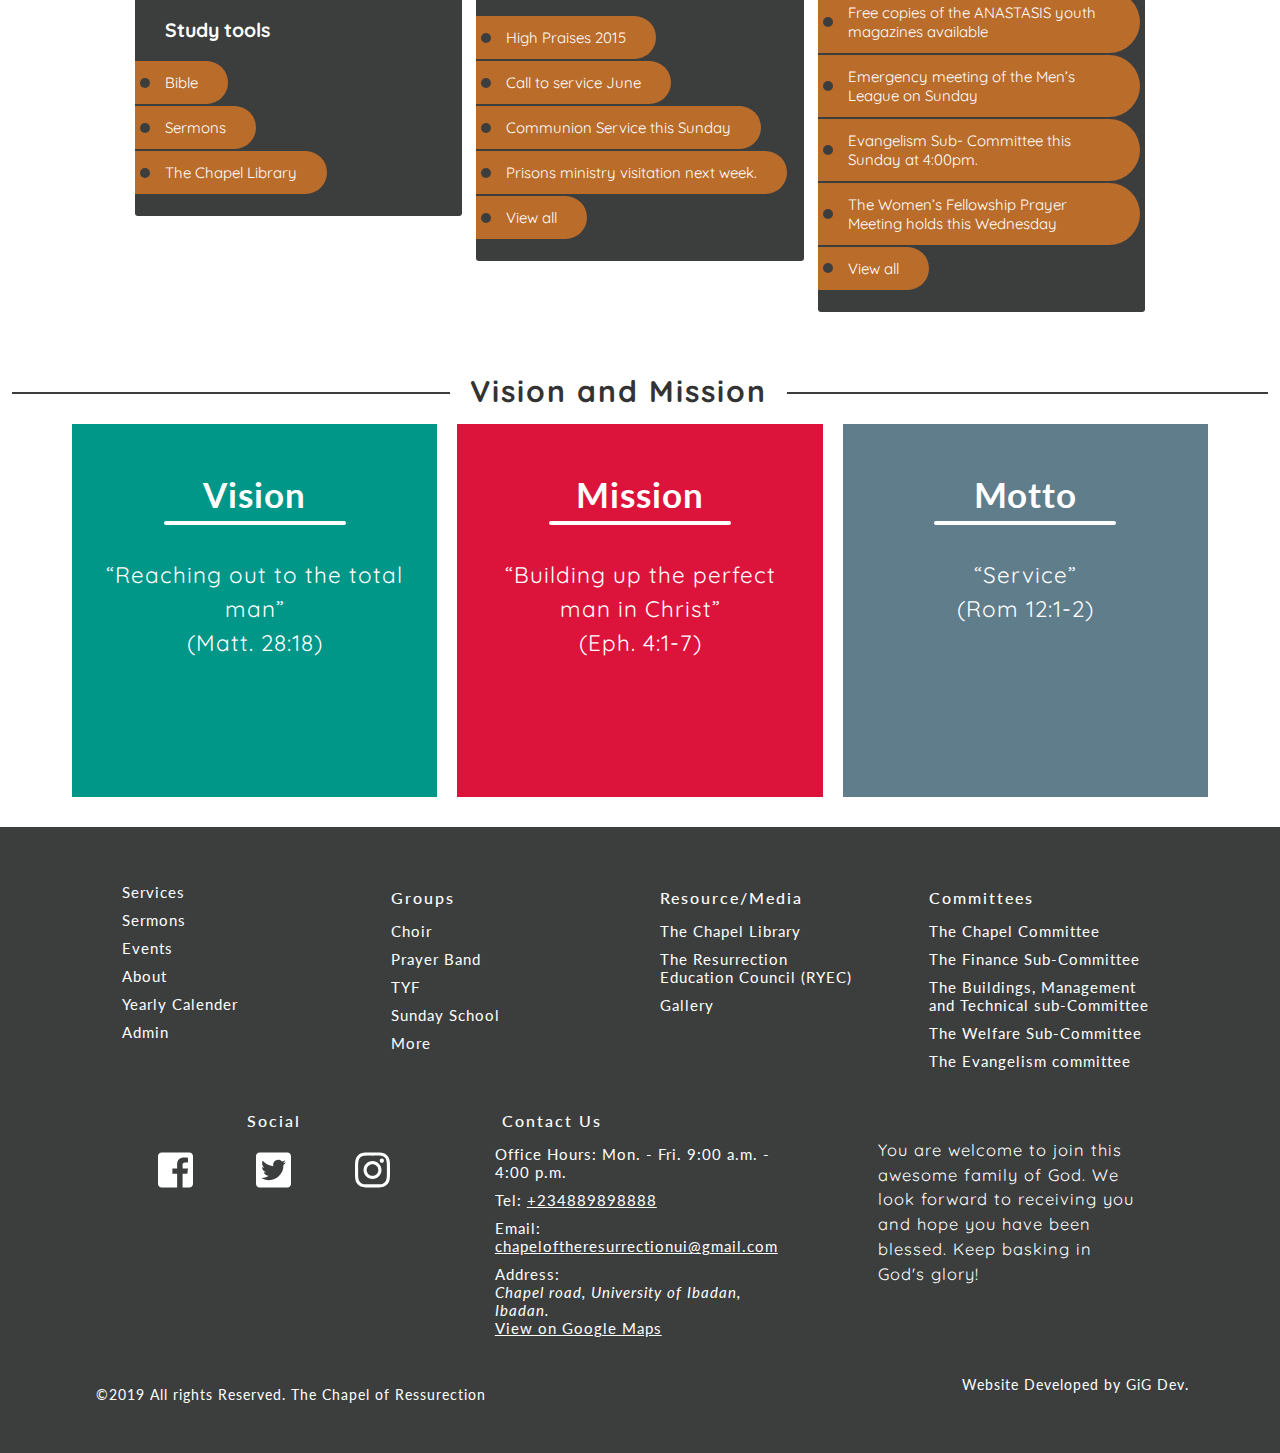
==== commit 8d042c4b: "font-update for welcome home-page intro banner headings" ====
--- a/index.html
+++ b/index.html
@@ -8,8 +8,9 @@
     <link rel="stylesheet" href="./plugins/owlcarousel/assets/owl.carousel.css">
     <link rel="stylesheet" href="./plugins/owlcarousel/assets/owl.carousel.min.css">
     <link rel="stylesheet" href="./plugins/owlcarousel/assets/owl.theme.default.min.css">
-    <link href="https://fonts.googleapis.com/css?family=Lato|Quicksand&display=swap" rel="stylesheet">
     <link rel="stylesheet" href="./home-style.css" type="text/css" />
+    <!-- <link href="https://fonts.googleapis.com/css?family=Lato|Quicksand&display=swap" rel="stylesheet"> -->
+    <link href="https://fonts.googleapis.com/css?family=Lato|Quicksand|Righteous&display=swap" rel="stylesheet">
     <title>Home | Chapel of Resurrection</title>
 </head>
 <body>
--- a/home-style.css
+++ b/home-style.css
@@ -29,6 +29,7 @@
 
 .slide-item h2 {
     font-size: 3em;
+    font-family: 'Righteous', cursive;
 }
 
 .slide-item p {
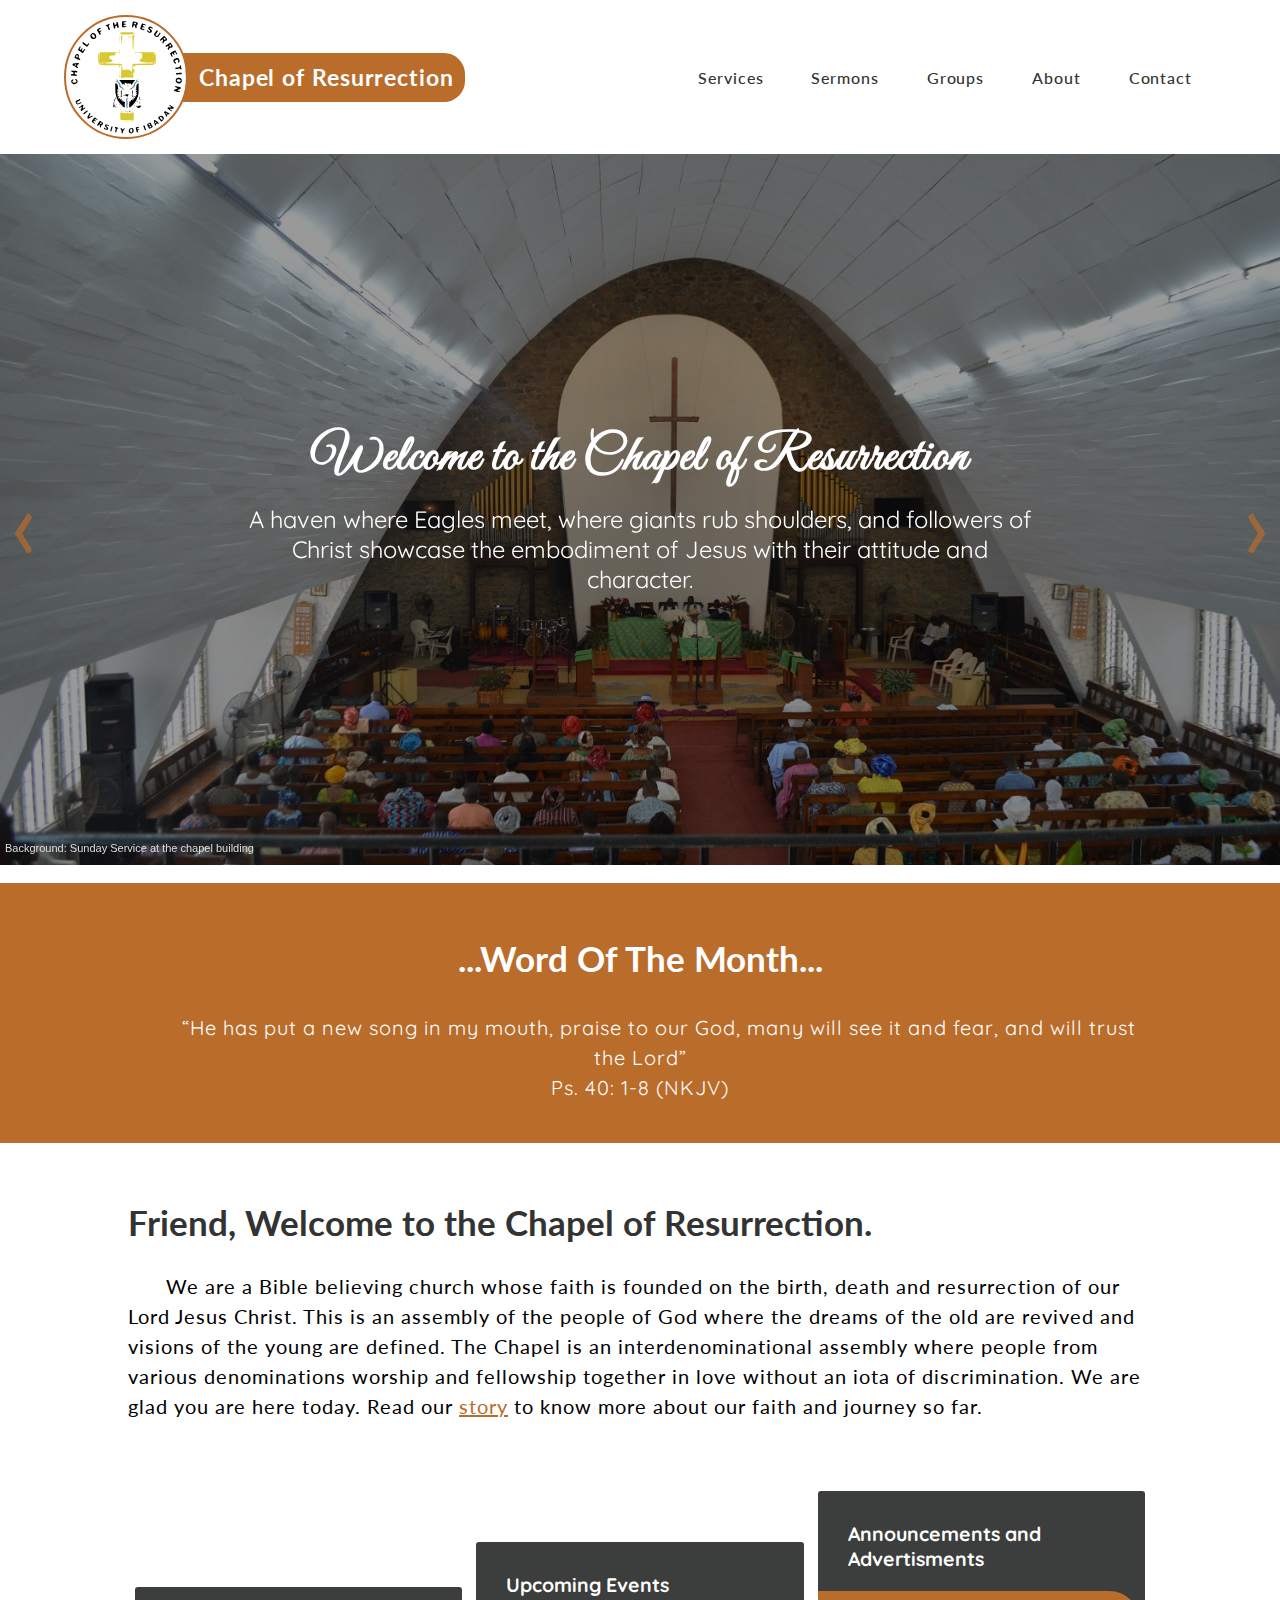
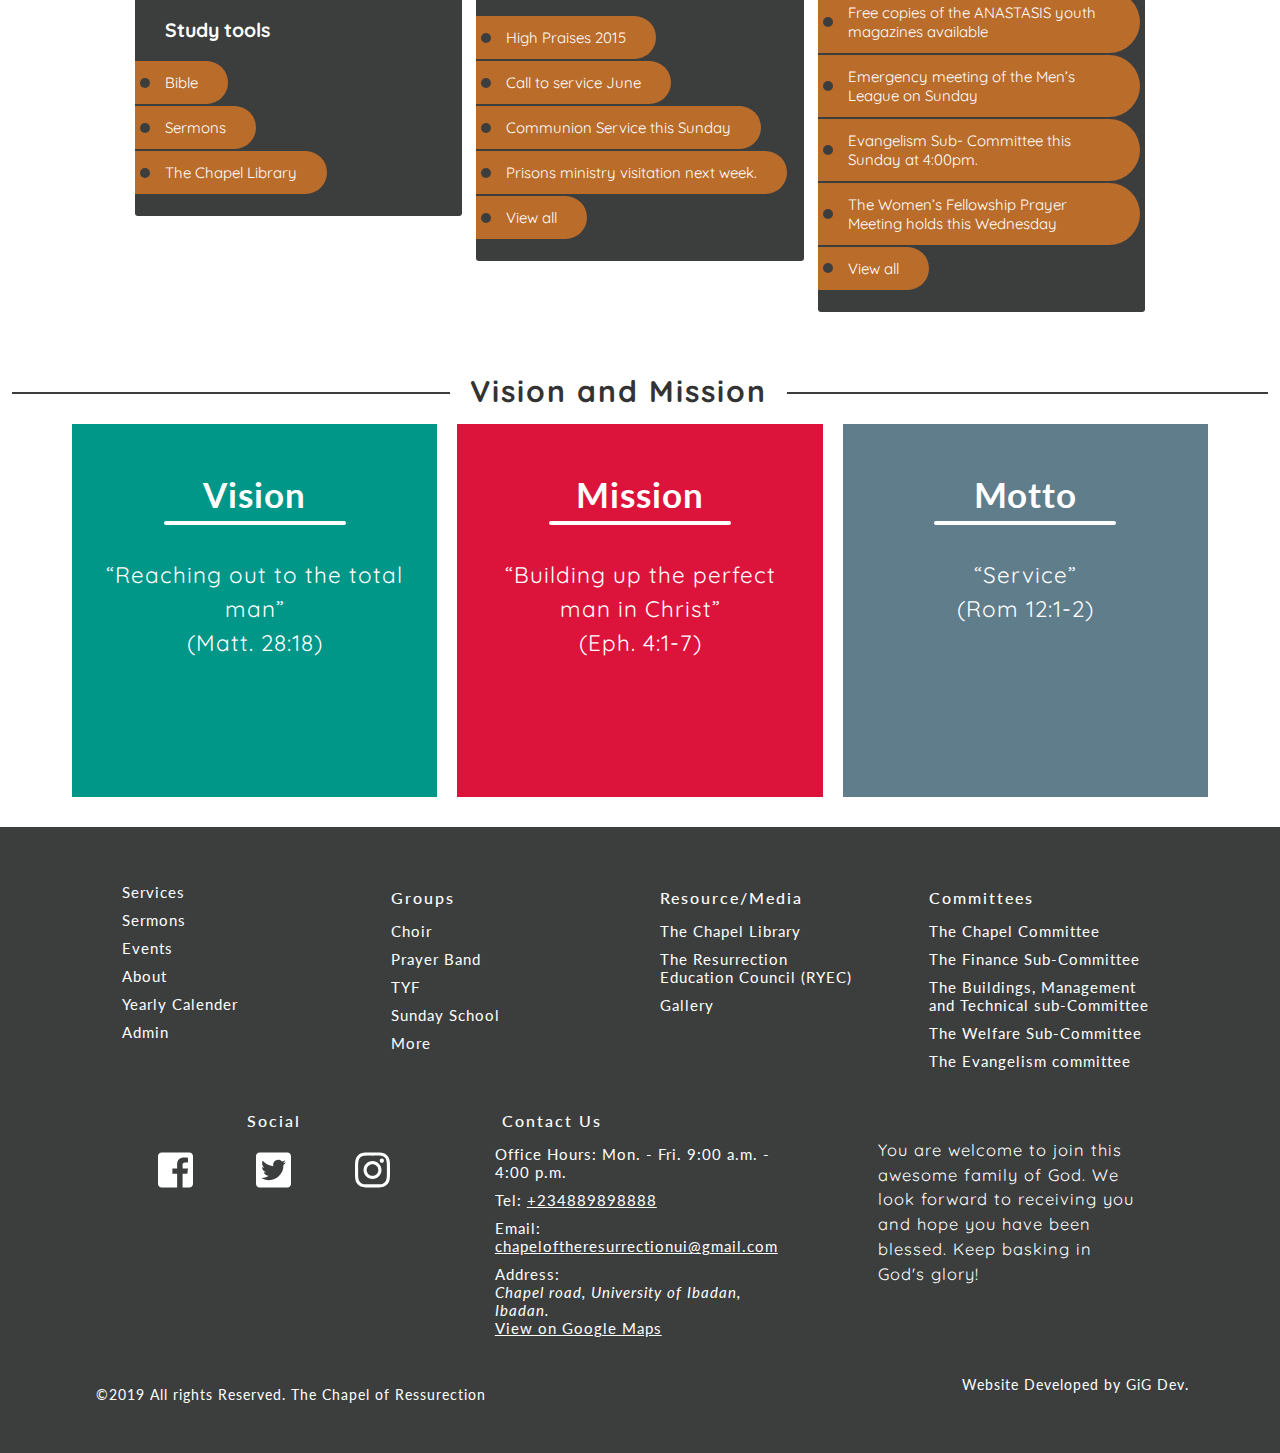
==== commit 9d1df7a4: "quick font update" ====
--- a/index.html
+++ b/index.html
@@ -9,8 +9,7 @@
     <link rel="stylesheet" href="./plugins/owlcarousel/assets/owl.carousel.min.css">
     <link rel="stylesheet" href="./plugins/owlcarousel/assets/owl.theme.default.min.css">
     <link rel="stylesheet" href="./home-style.css" type="text/css" />
-    <!-- <link href="https://fonts.googleapis.com/css?family=Lato|Quicksand&display=swap" rel="stylesheet"> -->
-    <link href="https://fonts.googleapis.com/css?family=Lato|Quicksand|Righteous&display=swap" rel="stylesheet">
+    <link href="https://fonts.googleapis.com/css?family=Great+Vibes|Lato|Quicksand&display=swap" rel="stylesheet">
     <title>Home | Chapel of Resurrection</title>
 </head>
 <body>
@@ -40,7 +39,7 @@
         <section id="intro-banner" class="owl-carousel flx-box-cntr pos-rel">
             <div class="slide-item flx-box-cntr" id="intro-welcome">
                 <div class="container mrgn-aut tac">
-                        <h2 class="clr-white fz-4 sigma pos-rel mrgn-aut ltr-spc-1">Welcome to the Chapel of Resurrection</h2>
+                        <h2 class="clr-white fz-4 pos-rel mrgn-aut ltr-spc-1">Welcome to the Chapel of Resurrection</h2>
                         <p class="mrgn-aut">A haven where Eagles meet, where giants rub shoulders, and followers of Christ showcase the embodiment of Jesus with their attitude and character.</p>
                 </div>
                 <div class="image-info">
--- a/home-style.css
+++ b/home-style.css
@@ -29,7 +29,7 @@
 
 .slide-item h2 {
     font-size: 3em;
-    font-family: 'Righteous', cursive;
+    font-family: 'Great Vibes', cursive;
 }
 
 .slide-item p {
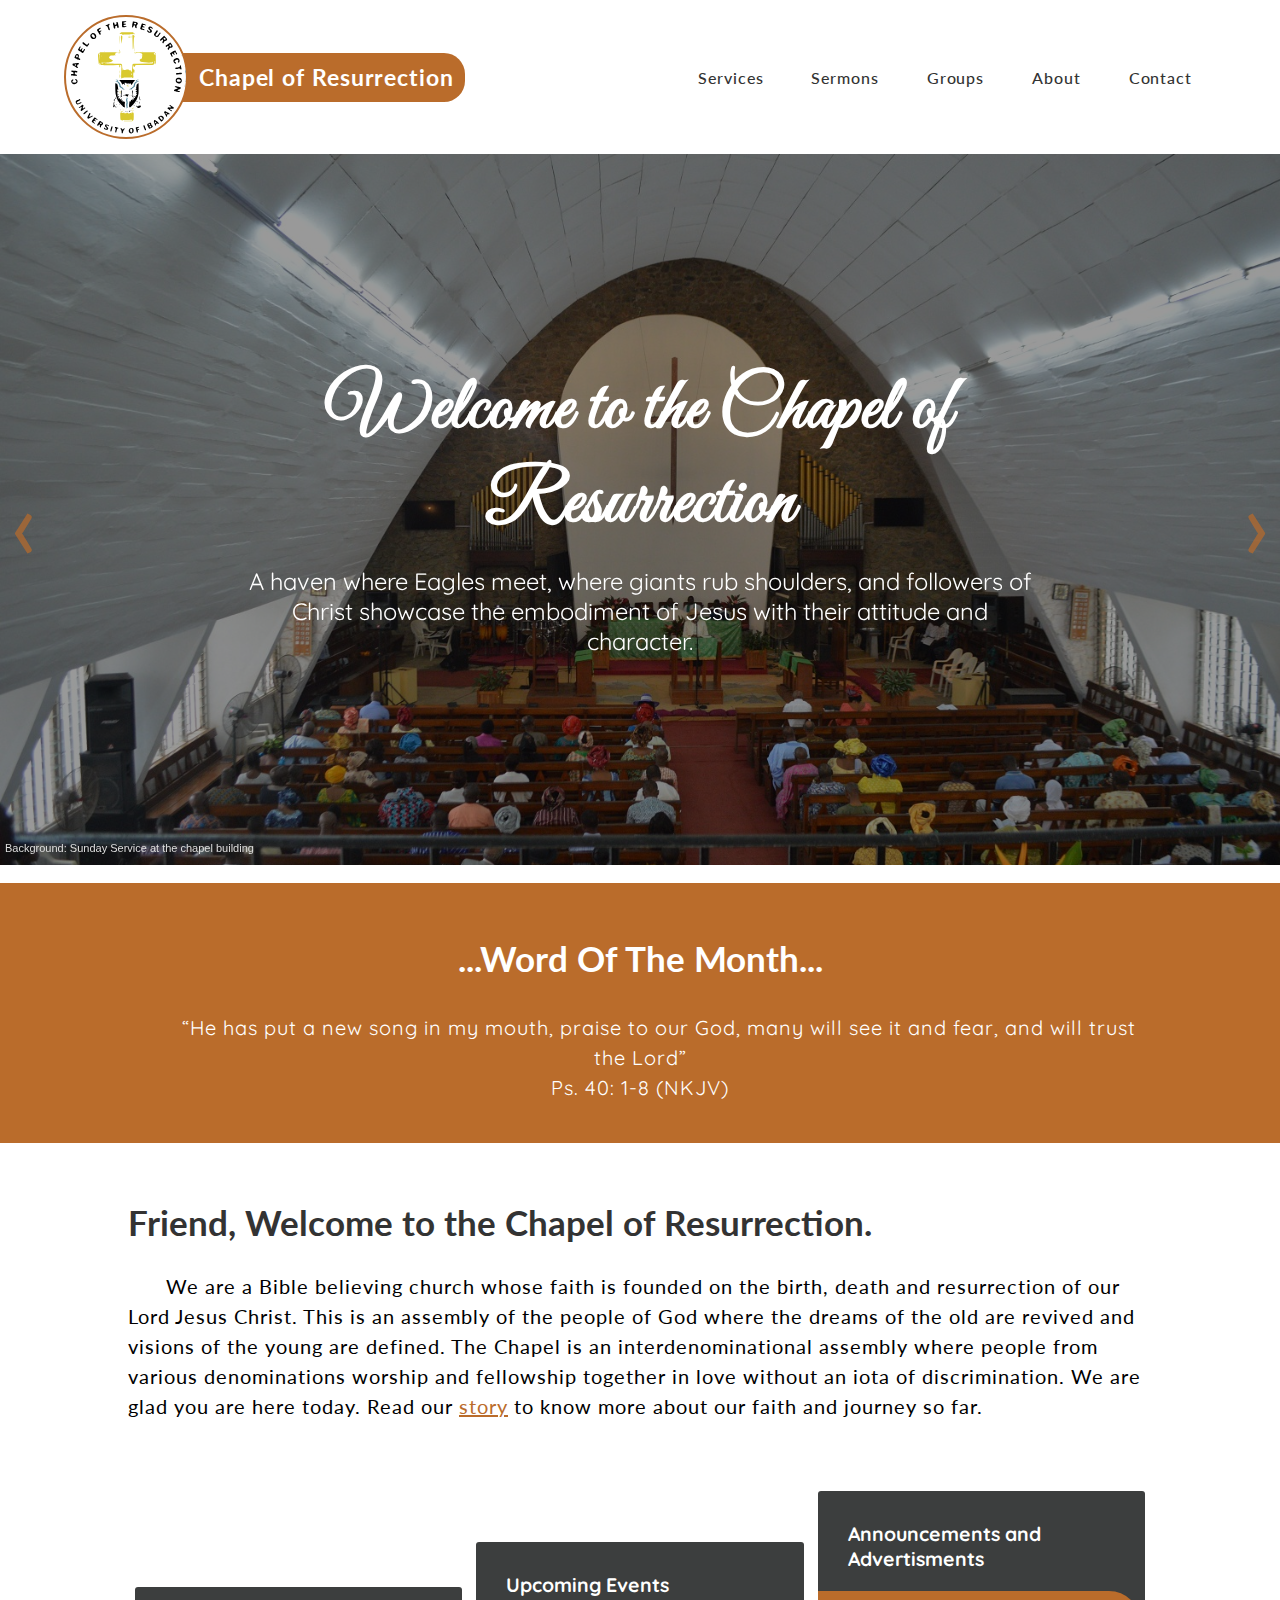
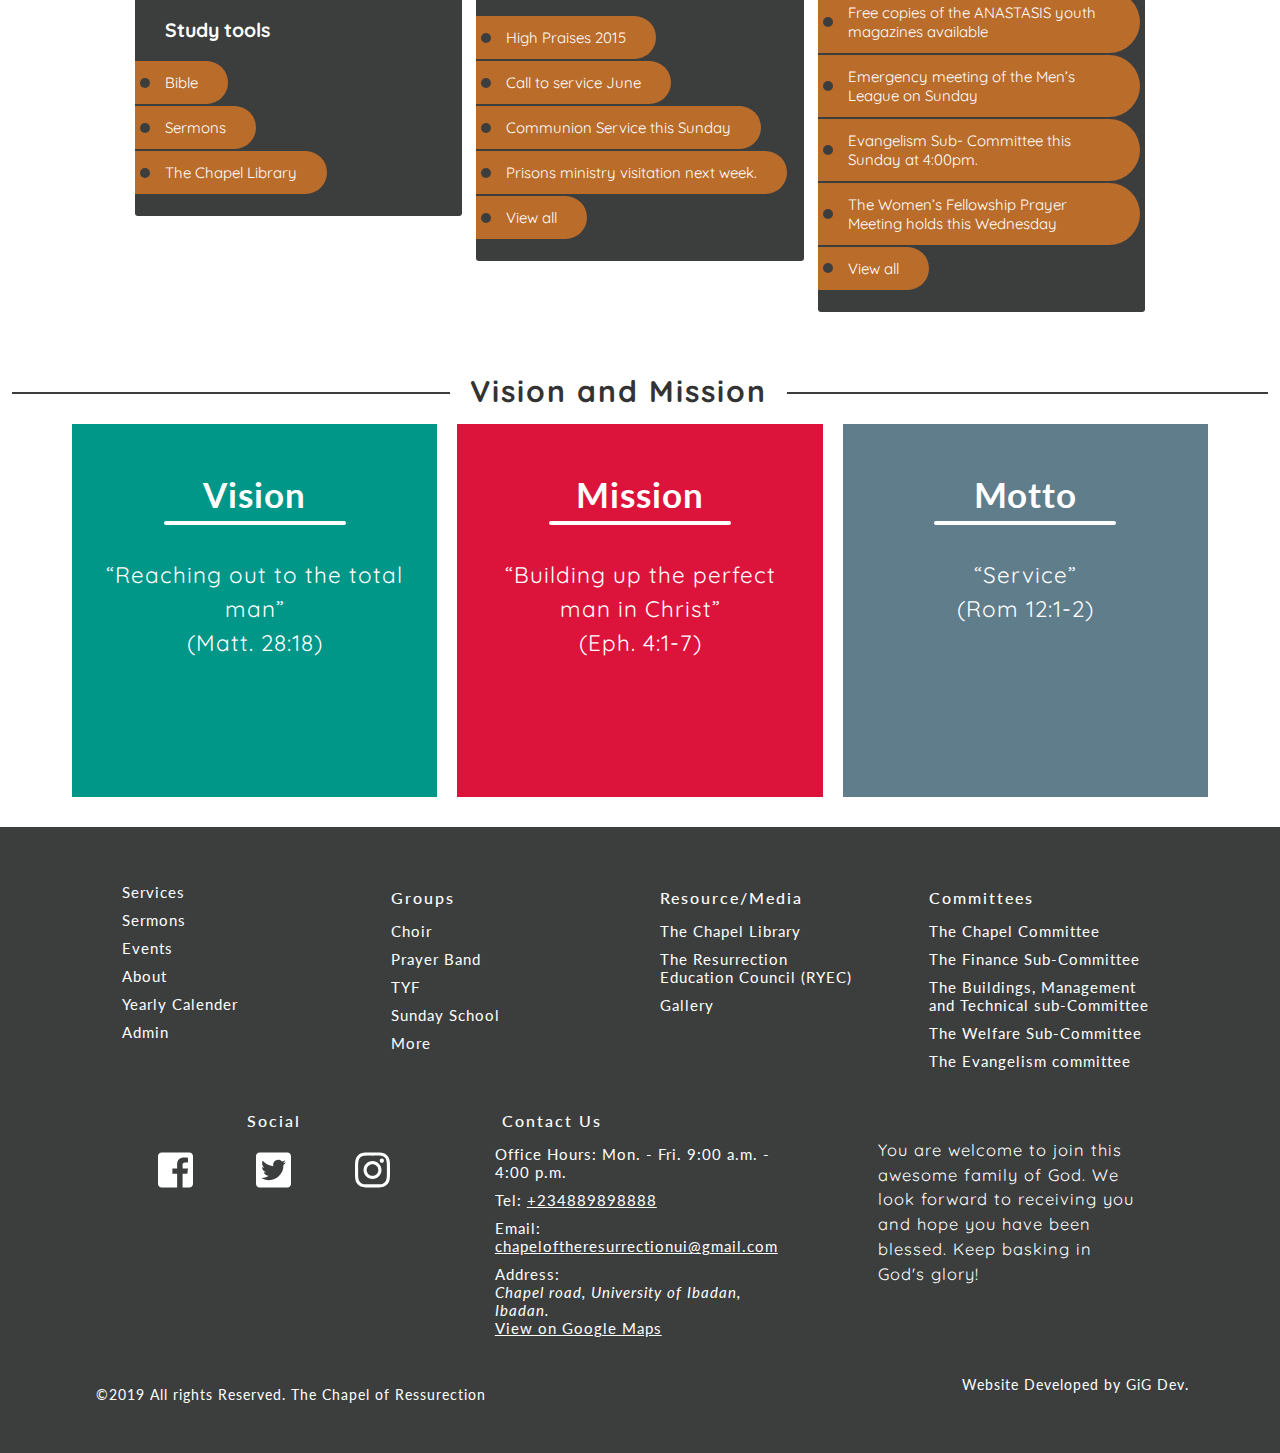
==== commit 6cc18cac: "quick fix" ====
--- a/index.html
+++ b/index.html
@@ -13,7 +13,7 @@
     <title>Home | Chapel of Resurrection</title>
 </head>
 <body>
-    <header class="flx-box-cntr" role="banner">
+    <header class="flx-box-cntr" >
         <div class="container bigger flx-box-cntr flx-just-spc-btw flx-align-c tdn">
             <a href="https://prof2k.github.io/chapel-of-resurrection/index.html" id="home" class="flx-box-cntr flx-align-c tdn clr-333">
                 <img src="https://prof2k.github.io/chapel-of-resurrection/imgs/logos/chapel-logo-vector.svg" alt="Chapel of Resurrection's  logo" width="120px" height="auto">
@@ -39,7 +39,7 @@
         <section id="intro-banner" class="owl-carousel flx-box-cntr pos-rel">
             <div class="slide-item flx-box-cntr" id="intro-welcome">
                 <div class="container mrgn-aut tac">
-                        <h2 class="clr-white fz-4 pos-rel mrgn-aut ltr-spc-1">Welcome to the Chapel of Resurrection</h2>
+                        <h2 class="clr-white fz-5 pos-rel mrgn-aut ltr-spc-1">Welcome to the Chapel of Resurrection</h2>
                         <p class="mrgn-aut">A haven where Eagles meet, where giants rub shoulders, and followers of Christ showcase the embodiment of Jesus with their attitude and character.</p>
                 </div>
                 <div class="image-info">
--- a/home-style.css
+++ b/home-style.css
@@ -27,9 +27,13 @@
     right: 0; left: 0;
 }
 
+.slide-item#intro-welcome h2 {
+    font-size: 5em;
+}
+
 .slide-item h2 {
     font-size: 3em;
-    font-family: 'Great Vibes', cursive;
+    font-family: 'Great Vibes', cursive; 
 }
 
 .slide-item p {
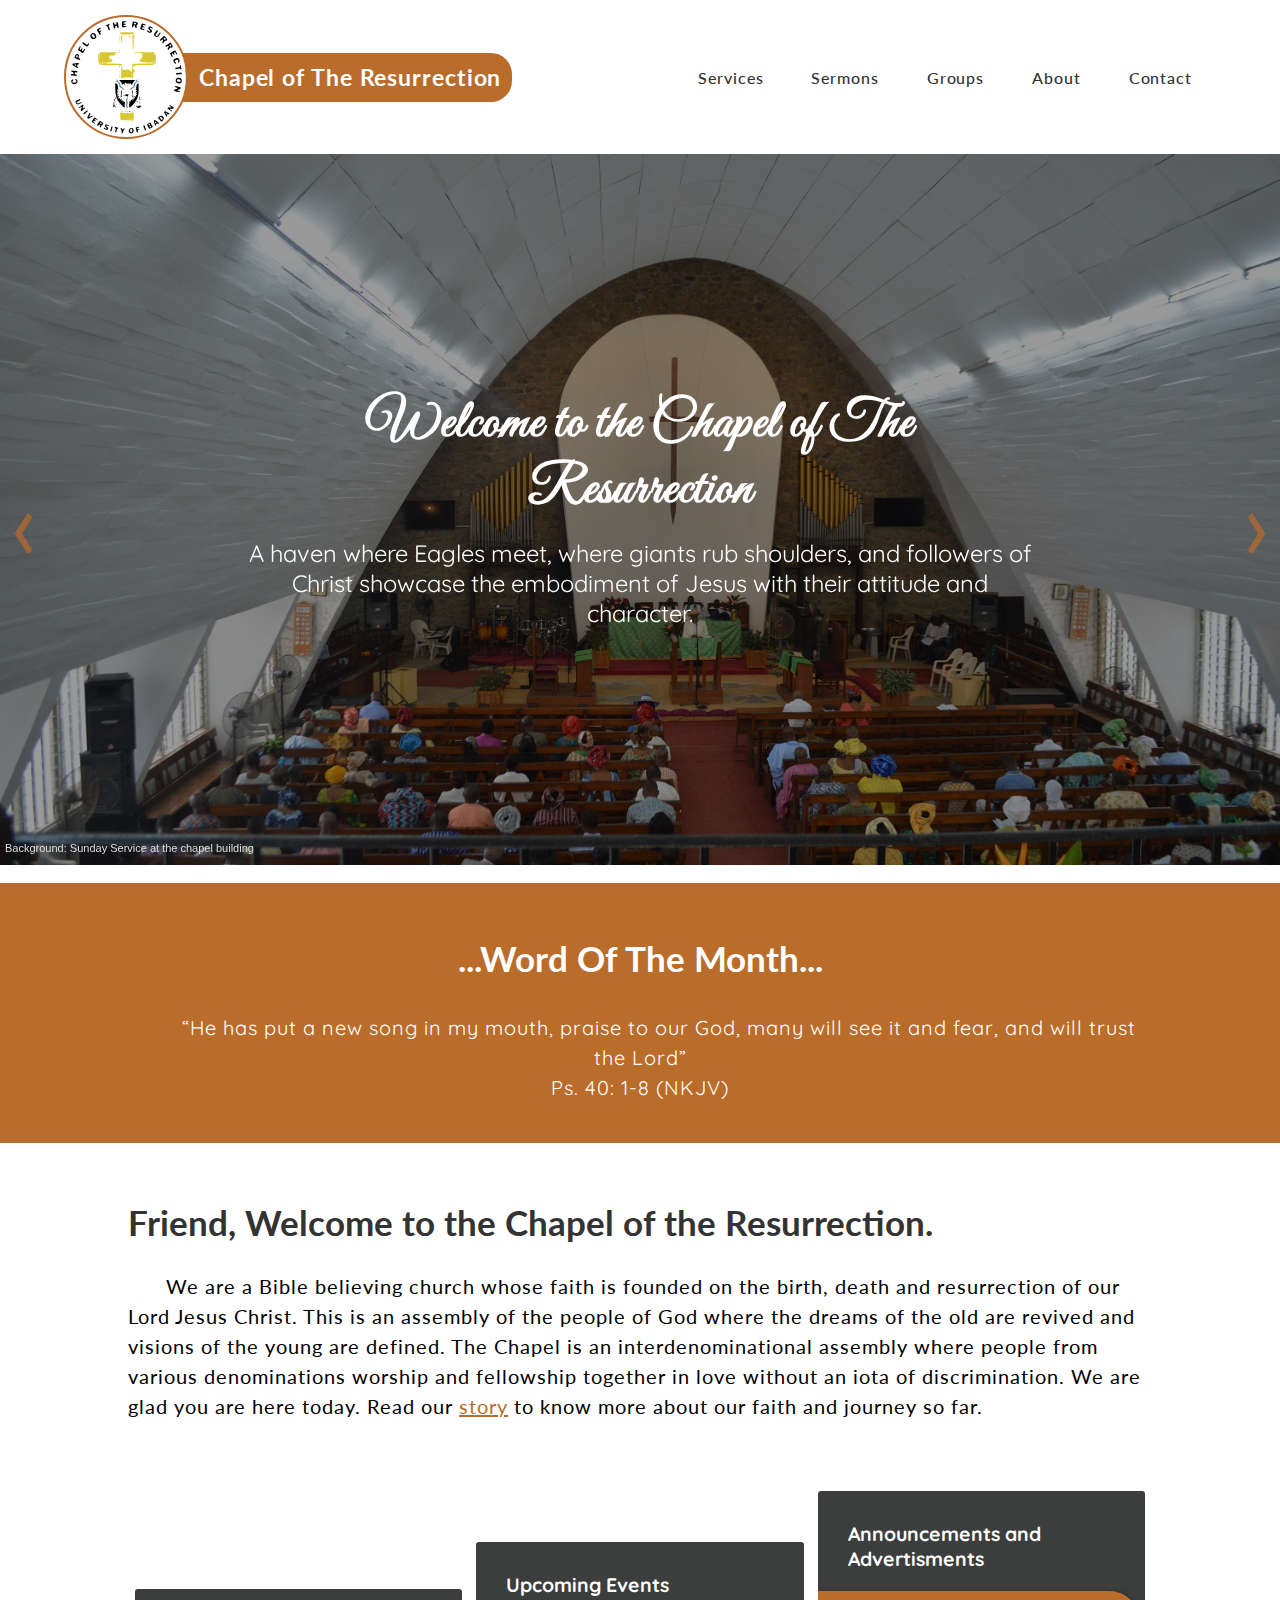
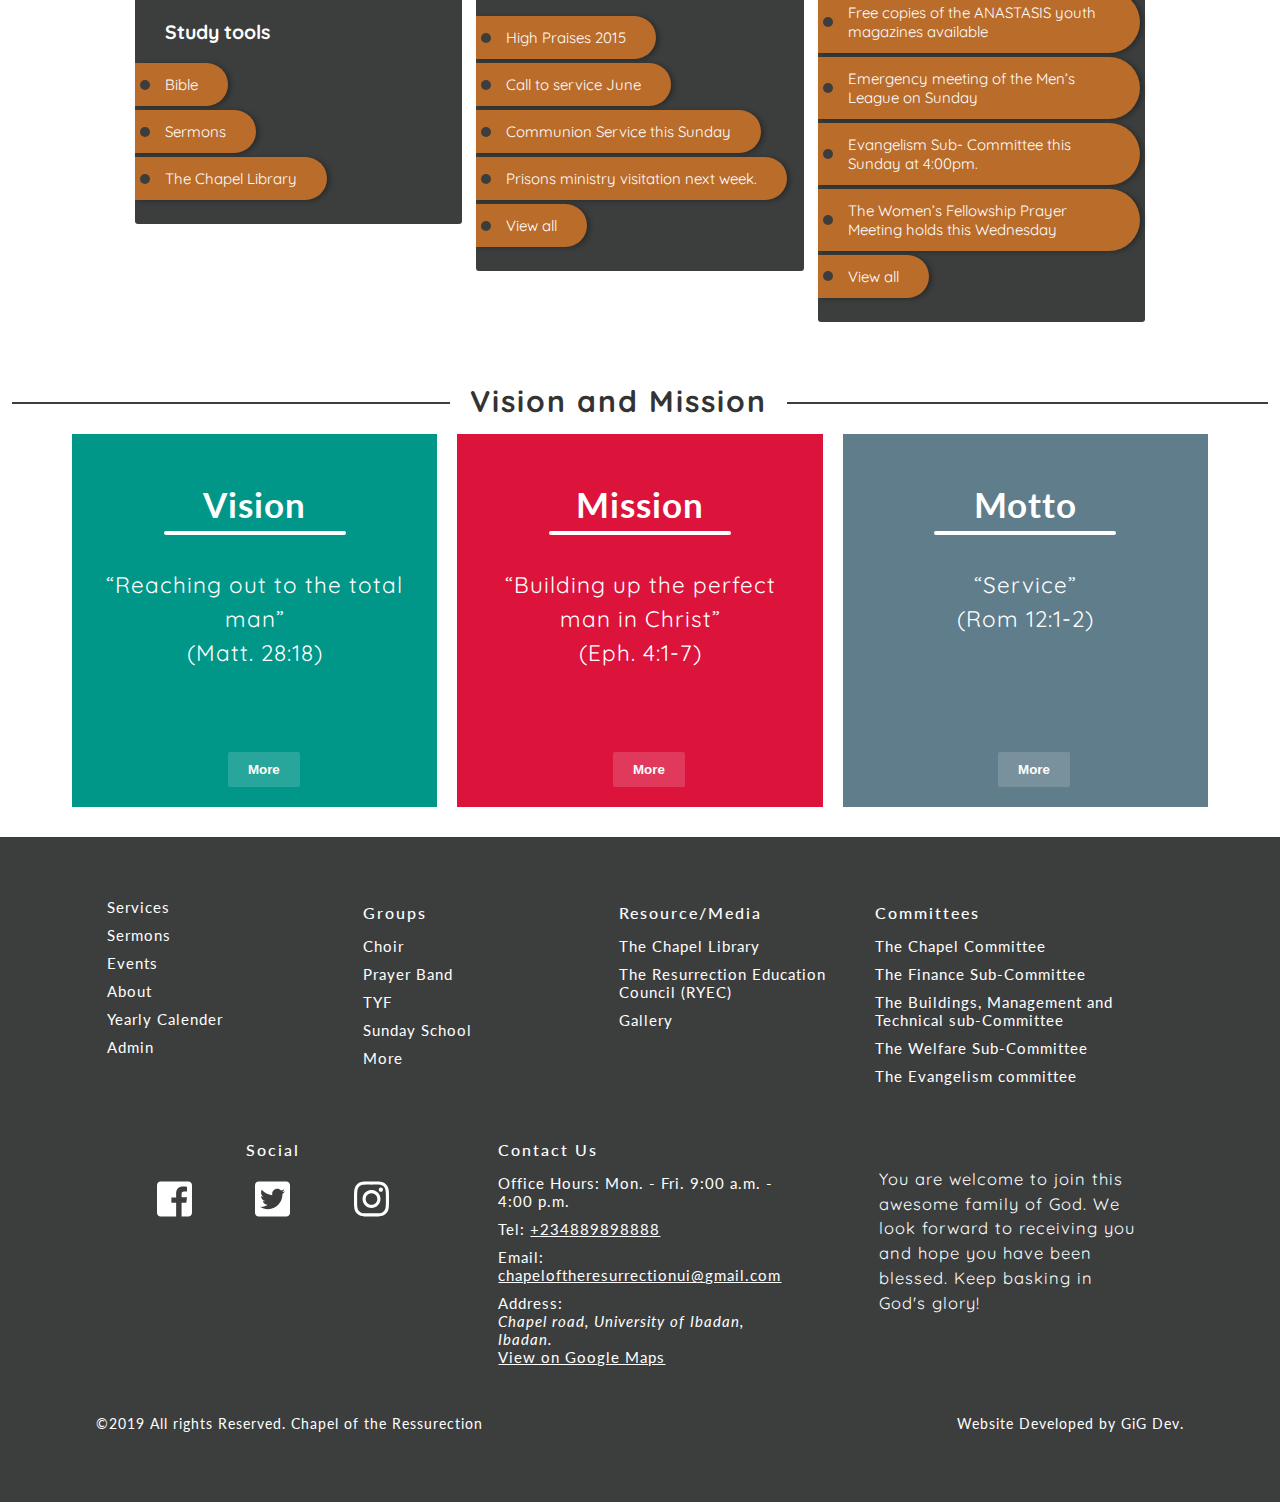
==== commit f37329cc: "Major update" ====
--- a/index.html
+++ b/index.html
@@ -10,14 +10,14 @@
     <link rel="stylesheet" href="./plugins/owlcarousel/assets/owl.theme.default.min.css">
     <link rel="stylesheet" href="./home-style.css" type="text/css" />
     <link href="https://fonts.googleapis.com/css?family=Great+Vibes|Lato|Quicksand&display=swap" rel="stylesheet">
-    <title>Home | Chapel of Resurrection</title>
+    <title>Home | Chapel of The Resurrection</title>
 </head>
 <body>
     <header class="flx-box-cntr" >
         <div class="container bigger flx-box-cntr flx-just-spc-btw flx-align-c tdn">
             <a href="https://prof2k.github.io/chapel-of-resurrection/index.html" id="home" class="flx-box-cntr flx-align-c tdn clr-333">
-                <img src="https://prof2k.github.io/chapel-of-resurrection/imgs/logos/chapel-logo-vector.svg" alt="Chapel of Resurrection's  logo" width="120px" height="auto">
-                <h1>Chapel of Resurrection</h1>
+                <img src="https://prof2k.github.io/chapel-of-resurrection/imgs/logos/chapel-logo-vector.svg" alt="Chapel of The Resurrection's  logo" width="120px" height="auto">
+                <h1>Chapel of The Resurrection</h1>
             </a>
 
             <input type="checkbox"class="ssoc" id="nav_activator"/>
@@ -39,7 +39,7 @@
         <section id="intro-banner" class="owl-carousel flx-box-cntr pos-rel">
             <div class="slide-item flx-box-cntr" id="intro-welcome">
                 <div class="container mrgn-aut tac">
-                        <h2 class="clr-white fz-5 pos-rel mrgn-aut ltr-spc-1">Welcome to the Chapel of Resurrection</h2>
+                        <h2 class="clr-white fz-5 pos-rel mrgn-aut ltr-spc-1">Welcome to the Chapel of The Resurrection</h2>
                         <p class="mrgn-aut">A haven where Eagles meet, where giants rub shoulders, and followers of Christ showcase the embodiment of Jesus with their attitude and character.</p>
                 </div>
                 <div class="image-info">
@@ -142,7 +142,7 @@
         </section>
         <article id="welcome-message" class="padd-top-bottom-30">
             <div class="container">
-                    <h2 class="fz-2-3 clr-333 ">Friend, Welcome to the Chapel of Resurrection.</h2>
+                    <h2 class="fz-2-3 clr-333 ">Friend, Welcome to the Chapel of the Resurrection.</h2>
                     <p class="article ">We are a Bible believing church whose faith is founded on the birth, death and resurrection of our Lord Jesus Christ. This is an assembly of the people of God where the dreams of the old are revived and visions of the young are defined. The Chapel is an interdenominational assembly where people from various denominations worship and fellowship together in love without an iota of discrimination. We are glad you are here today. Read our <a href="./about.html">story</a> to know more about our faith and journey so far.</p> 
             </div>
         </article>
@@ -191,20 +191,23 @@
         <div class="container tac clr-white">
             <h2>Vision and Mission</h2>
             <div class="flx-box-cntr flx-jstf-c in-flx-grw-1 tdn">
-                <div class="boxes flx-bas-30" id="vision">
+                <div class="boxes flx-bas-30 pos-rel" id="vision">
                     <h3>Vision</h3>
                     <p class="article">&ldquo;Reaching out to the total man&rdquo;<br /> (Matt. 28:18) </p>
                     <p id="" class="article mission-description">&ldquo;And Jesus came and spake unto them, saying, All power is given unto me in heaven and in earth.&rdquo;<br />Matt. 28: 18</p>
-                </div>
-                <div class="boxes flx-bas-30" id="mission">
+                    <button class="vision-more">More</button>
+                </div>
+                <div class="boxes flx-bas-30 pos-rel" id="mission">
                     <h3>Mission</h3>
                     <p class="article">&ldquo;Building up the perfect man in Christ&rdquo;<br /> (Eph. 4:1-7) </p>
                     <p class="article mission-description">&ldquo;I therefore, the prisoner of the Lord, beseech you that ye walk worthy of the vocation wherewith ye are called. With all lowliness and meeknes, with longsuffering, forbearing one another in love.&rdquo;<br />Eph. 4: 1-2</p>
-                </div>
-                <div class="boxes flx-bas-30" id="motto">
+                    <button class="vision-more">More</button>
+                </div>
+                <div class="boxes flx-bas-30 pos-rel" id="motto">
                     <h3>Motto</h3>
                     <p class="article">&ldquo;Service&rdquo;<br /> (Rom 12:1-2)</p>
                     <p class="article mission-description">&ldquo;And be not conformed to this world: but be ye transformed by the renewing of your mind, that ye may prove what is good, and acceptable, and perfect, will of God.<br />Rom. 12: 2</p>
+                    <button class="vision-more">More</button>
                 </div>
             </div>
         </div>
@@ -292,7 +295,7 @@
                 <div id="copyright">
                     <ul class="flx-box-cntr flx-just-spc-btw pos-rel">
                         <li id="developer-contact"><a href="#">Website Developed by GiG Dev.</a></li>
-                        <li>&copy;2019 All rights Reserved. The Chapel of Ressurection</li>
+                        <li>&copy;2019 All rights Reserved. Chapel of the Ressurection</li>
                     </ul>
                 </div>
             </div>
@@ -311,9 +314,9 @@
                 items:1,
                 dots:true,
                 mouseDrag: false,
-                autoplay: false,
+                autoplay: true,
                 autoplaySpeed: .2,
-                autoplayTimeout: 7000,
+                autoplayTimeout: 3000,
                 autoplayHoverPause:true,
                 // fluidSpeed:true,
                 animateOut: 'fadeOut',
--- a/home-style.css
+++ b/home-style.css
@@ -2,19 +2,25 @@
 @import url("https://prof2k.github.io/chapel-of-resurrection/styles/universal-style.css");
 @import url("https://prof2k.github.io/chapel-of-resurrection/styles/typography.css");
 
+:root {
+    --pri-clr: #ba6c2b;
+    --sec-clr: #3c3e3e;
+    --pri-hover-clr: #cf7830;
+    --sec-clr-light: #5fffeb;
+    --sec-clr-lighter: #e5fffc;
+    --useful-color: #2f3f54;
+    scroll-behavior: smooth;
+    --webkit-scroll-behavior: smooth;
+}
+
 #intro-banner {
     padding: 0;
     color: white;
-    /* min-height: 73vh; */
-    /* min-height: 73vh;
-    max-height: 75vh; */
 }
 .slide-item {
     width: 100vw;
-    /* min-height: 73vh; */
-    /* max-height: 75vh; */
     height: 100%;
-    /* padding: 20px 0; */
+    padding: 20px 0;
     padding: 0;
     background-blend-mode: saturation;
     background-size: cover;
@@ -28,7 +34,7 @@
 }
 
 .slide-item#intro-welcome h2 {
-    font-size: 5em;
+    font-size: 3.5em;
 }
 
 .slide-item h2 {
@@ -120,6 +126,7 @@
 }
 
 .slide-item #groups-list a:hover {
+    color: #ba6c2b;
     color: var(--pri-clr);
     background: white;
 }
@@ -183,6 +190,7 @@
 .owl-nav {
     position: absolute;
     top: 49%;
+    color: #ba6c2b;
     color: var(--pri-clr);
     font-size: 100px;
     line-height: 20px;
@@ -215,6 +223,7 @@
 #section-blocks .container>* {
     flex-basis: 23%;
     color: white;
+    background: #3c3e3e;
     background: var(--sec-clr);
     margin: 0 7px;
     margin-bottom: 10px;
@@ -234,8 +243,9 @@
     padding: 12px 30px;
     padding-right: 30px;
     border-radius: 0px 10000px 10000px 0;
-    margin-bottom: 2px;
+    margin-bottom: 4px;
     max-width: 80%;
+    box-shadow: 3px 1px 5px rgba(0, 0, 0, 0.3);
 }
 
 #section-blocks .container nav {
@@ -244,6 +254,7 @@
 
 #section-blocks .container nav li a {
     color: white;
+    background: #ba6c2b;
     background: var(--pri-clr);
     position: relative;
 }
@@ -259,12 +270,14 @@
     top: calc(50% - 5px);
     width: 10px;
     height: 10px;
+    background: #3c3e3e;
     background: var(--sec-clr);
     border-radius: 100%;
     transition: inherit;
 }
 
 #section-blocks .container nav li a:hover::before {
+    background: #ba6c2b;
     background: var(--pri-clr);
 }
 
@@ -333,6 +346,10 @@
     .container {
         width: 93%;
     }
+
+    .slide-item#intro-welcome {
+        font-size: 10px;
+    }
 }
 
 @media(max-width: 650px) {
@@ -346,7 +363,7 @@
     }
 
     .owl-carousel .owl-item {
-        min-height: 55vh !important;
+        min-height: 69vh !important;
     }
 
     .owl-nav {
@@ -354,3 +371,5 @@
         /* font-size: 16px; */
     }
 }
+
+
